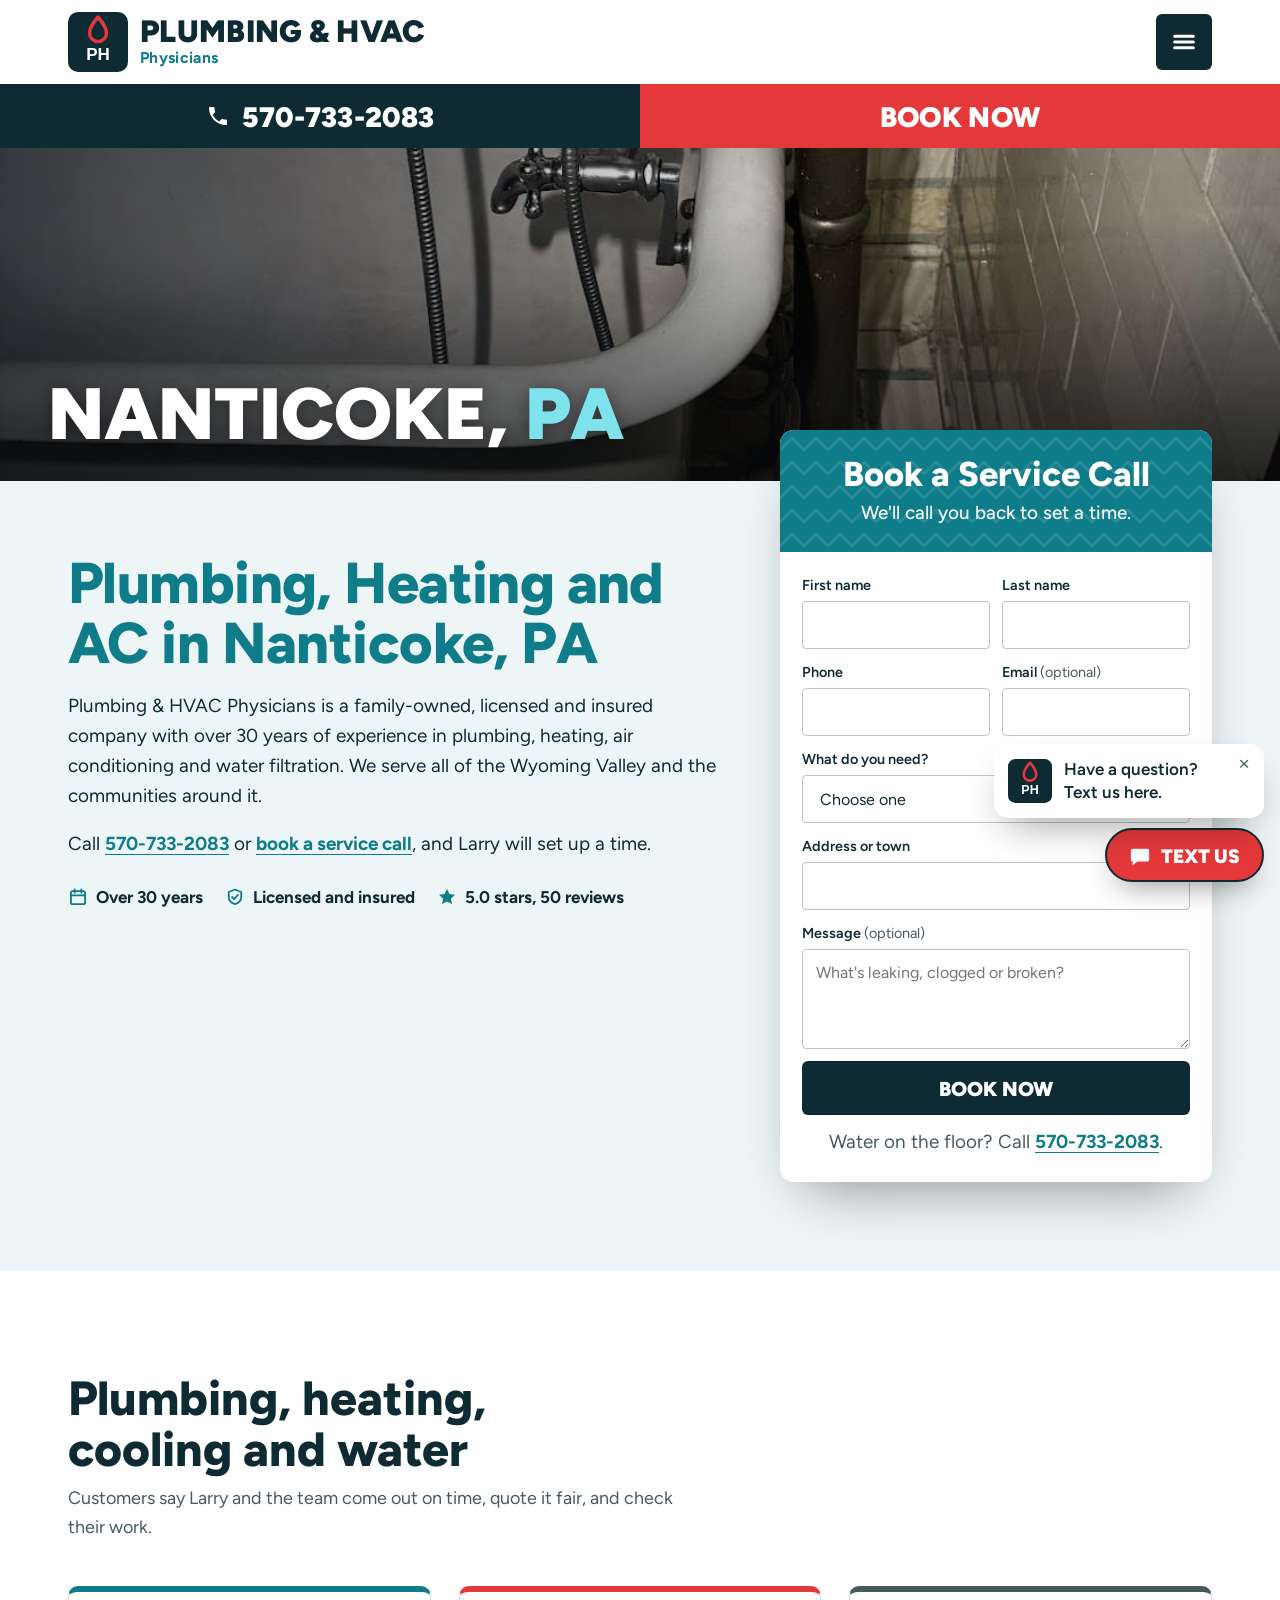
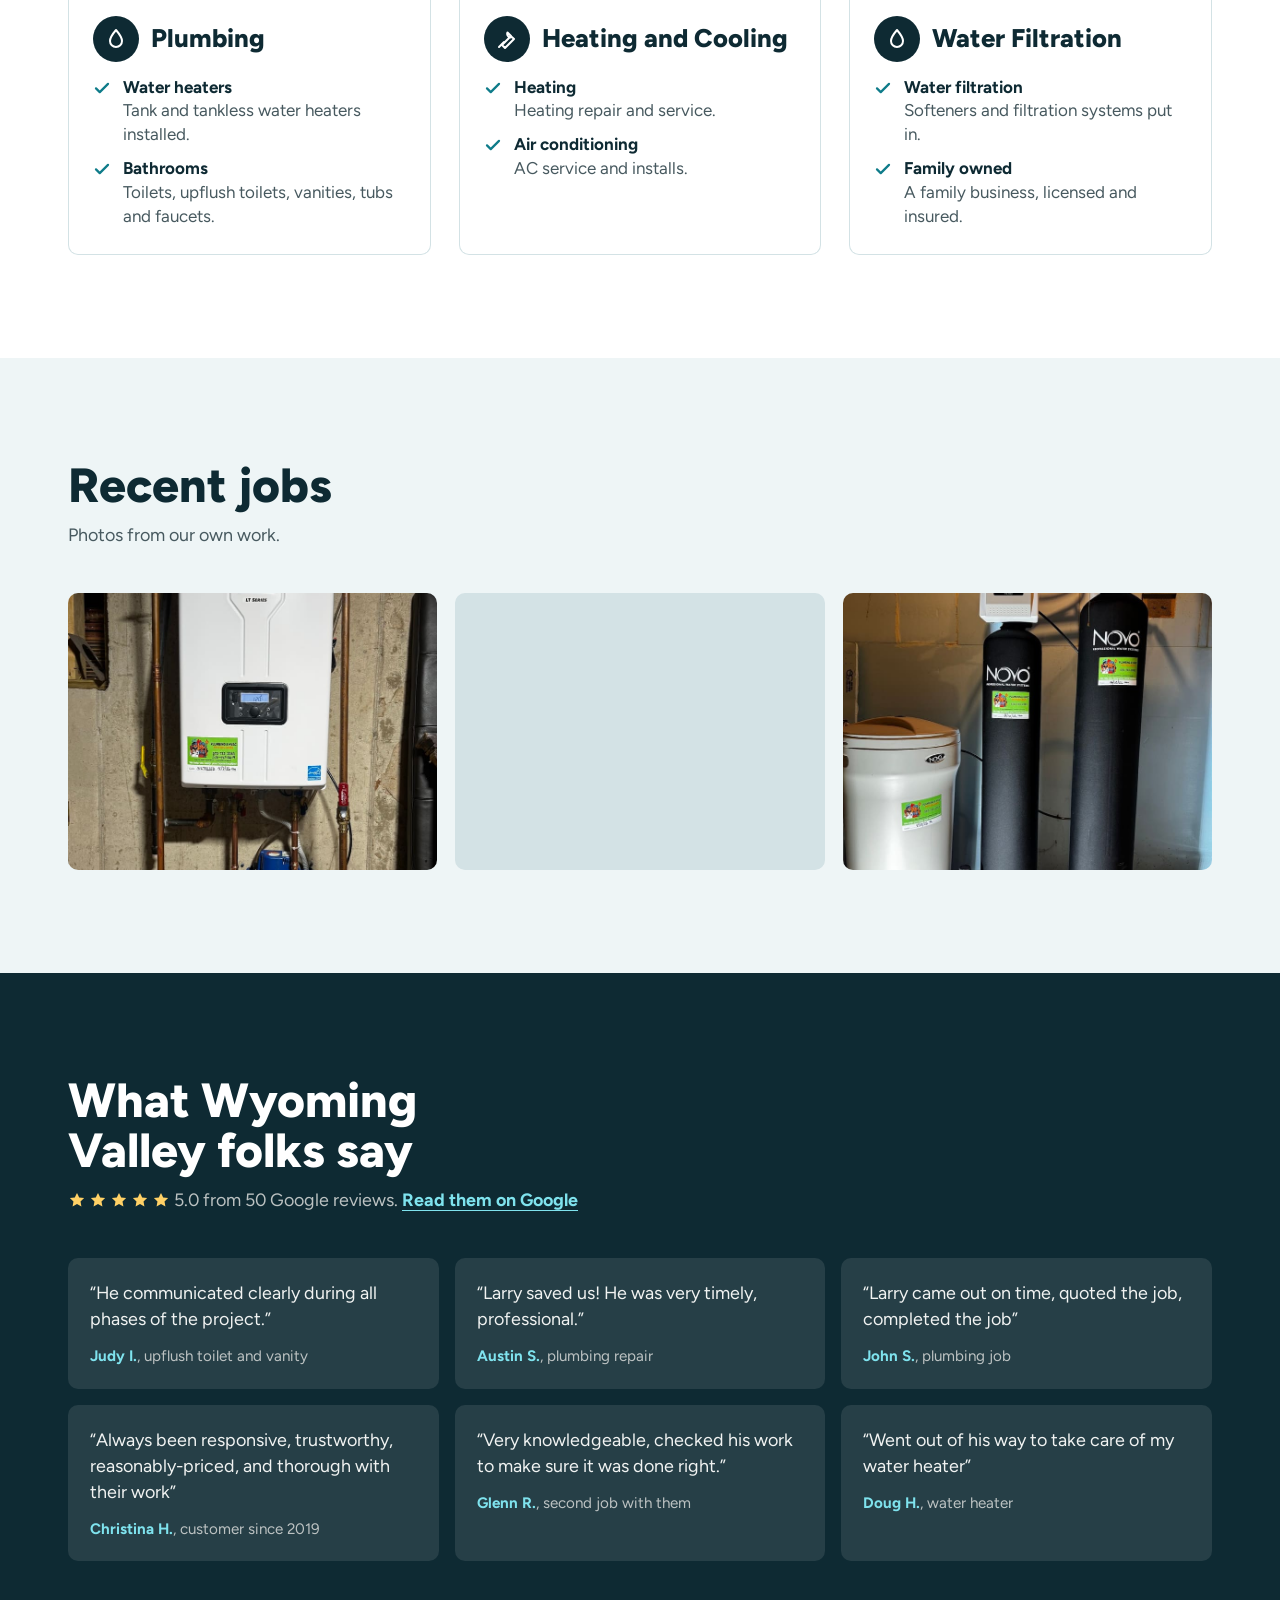
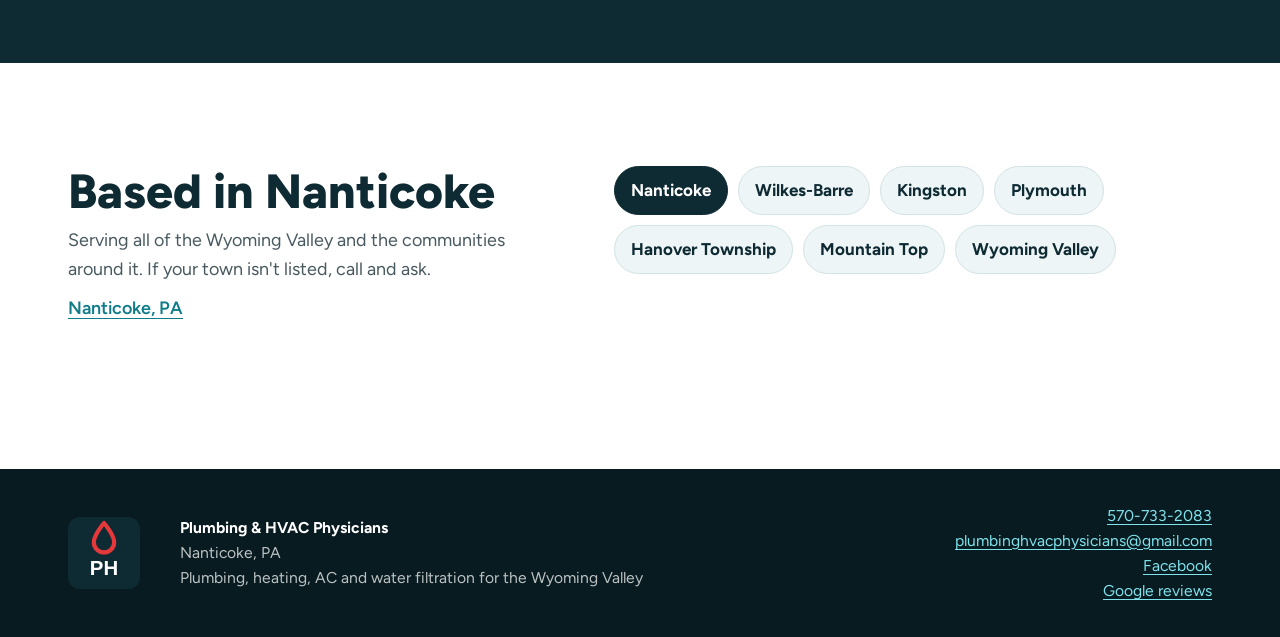
==== index.html @ 9db9b5c5 "Preview site for Plumbing & HVAC Physicians Co-Authored-By: Claude Opus 5.5 <noreply@anthropic.com>" ====
<!doctype html>
<html lang="en">
<head>
<meta charset="utf-8">
<meta name="viewport" content="width=device-width, initial-scale=1, viewport-fit=cover">
<title>Plumber in Nanticoke, PA | Plumbing &amp; HVAC Physicians</title>
<meta name="description" content="Family-owned, licensed and insured plumbing, heating, AC and water filtration for the Wyoming Valley, with over 30 years of experience. Call (570) 733-2083.">
<meta name="robots" content="noindex, nofollow">
<link rel="canonical" href="https://bruceb384.github.io/plumbing-hvac-physicians/">

<meta property="og:type" content="website">
<meta property="og:site_name" content="Plumbing &amp; HVAC Physicians">
<meta property="og:url" content="https://bruceb384.github.io/plumbing-hvac-physicians/">
<meta property="og:title" content="Plumbing &amp; HVAC Physicians | Plumbing, heating, AC and water filtration for the Wyoming Valley in Nanticoke, PA">
<meta property="og:description" content="5.0 stars on Google. Call (570) 733-2083.">
<meta property="og:image" content="https://bruceb384.github.io/plumbing-hvac-physicians/images/og-image.jpg">
<meta property="og:image:width" content="1200">
<meta property="og:image:height" content="630">
<meta name="twitter:card" content="summary_large_image">
<meta name="twitter:title" content="Plumbing &amp; HVAC Physicians | Plumbing, heating, AC and water filtration for the Wyoming Valley in Nanticoke, PA">
<meta name="twitter:description" content="5.0 stars on Google. Call (570) 733-2083.">
<meta name="twitter:image" content="https://bruceb384.github.io/plumbing-hvac-physicians/images/og-image.jpg">
<meta name="geo.region" content="US-PA">
<meta name="geo.placename" content="Nanticoke">

<meta name="theme-color" content="#0e2a33">

<link rel="icon" type="image/svg+xml" href="favicon.svg">
<link rel="apple-touch-icon" href="apple-touch-icon.png">
<link rel="preconnect" href="https://fonts.googleapis.com">
<link rel="preconnect" href="https://fonts.gstatic.com" crossorigin>
<link rel="stylesheet" href="https://fonts.googleapis.com/css2?family=Figtree:wght@400;500;700;800;900&display=swap">

<script type="application/ld+json">
{
  "@context": "https://schema.org",
  "@type": [
    "Plumber",
    "HVACBusiness"
  ],
  "@id": "https://bruceb384.github.io/plumbing-hvac-physicians/#business",
  "name": "Plumbing & HVAC Physicians",
  "url": "https://bruceb384.github.io/plumbing-hvac-physicians/",
  "image": "https://bruceb384.github.io/plumbing-hvac-physicians/images/og-image.jpg",
  "logo": "https://bruceb384.github.io/plumbing-hvac-physicians/images/logo.png",
  "description": "Family-owned, licensed and insured plumbing, heating, air conditioning and water filtration company in Nanticoke, Pennsylvania, with over 30 years of experience, serving the Wyoming Valley.",
  "telephone": "+1-570-733-2083",
  "email": "plumbinghvacphysicians@gmail.com",
  "address": {
    "@type": "PostalAddress",
    "addressLocality": "Nanticoke",
    "addressRegion": "PA",
    "addressCountry": "US"
  },
  "areaServed": [
    {
      "@type": "City",
      "name": "Nanticoke, PA"
    },
    {
      "@type": "City",
      "name": "Wilkes-Barre, PA"
    },
    {
      "@type": "City",
      "name": "Kingston, PA"
    },
    {
      "@type": "City",
      "name": "Plymouth, PA"
    },
    {
      "@type": "City",
      "name": "Hanover Township, PA"
    },
    {
      "@type": "City",
      "name": "Mountain Top, PA"
    },
    {
      "@type": "City",
      "name": "Wyoming Valley, PA"
    }
  ],
  "hasMap": "https://maps.google.com/?cid=14772927486900143524",
  "sameAs": [
    "https://www.facebook.com/p/Plumbing-HVAC-Physicians-61577097216402/"
  ]
}
</script>

<style>
/* Local service-company layout: white logo header, a split call / quote bar, a photo banner with the town name, then intro copy beside a quote card. */
:root {
  --ink: #0e2a33;
  --ink-2: #47595f;
  --soft: #eef5f6;
  --line: #d3e2e5;
  --white: #ffffff;
  --call-bg: #0e2a33;
  --call-fg: #ffffff;
  --call-hover: #081b21;
  --act-bg: #e5383b;
  --act-fg: #ffffff;
  --act-hover: #c92c2f;
  --brand: #0f7c8a;
  --band: #0f7c8a;
  --focus: #2ec4d6;
  --dark: #0e2a33;
  --quote-name: #7fe3ee;
  --star: #ffd166;
  --town: #7fe3ee;
  --foot: #081b21;
  --body: "Figtree", "Helvetica Neue", Arial, sans-serif;
  --head: "Figtree", "Helvetica Neue", Arial, sans-serif;
  --brandfont: "Figtree", "Arial Narrow", Arial, sans-serif;
  --brand-style: normal;
  --brand-weight: 900;
  --brand-scale: 0.84;
  --head-weight: 800;
  --gutter: clamp(16px, 4vw, 48px);
  --max: 1240px;
}
* { box-sizing: border-box; }
[hidden] { display: none !important; }
html { scroll-behavior: smooth; scrollbar-color: var(--ink-2) var(--soft); accent-color: var(--band); -webkit-text-size-adjust: 100%; }
@media (prefers-reduced-motion: reduce) { html { scroll-behavior: auto; } *, *::before, *::after { animation: none !important; transition: none !important; } }
body { margin: 0; background: var(--white); color: var(--ink); font-family: var(--body); font-size: 1.0625rem; line-height: 1.6; -webkit-font-smoothing: antialiased; }
::selection { background: var(--act-bg); color: var(--act-fg); }
img { max-width: 100%; height: auto; display: block; }
a { color: inherit; text-underline-offset: 0.2em; }
input, select, textarea { caret-color: var(--band); }
:focus-visible { outline: 3px solid var(--focus); outline-offset: 3px; }
.wrap { width: 100%; max-width: var(--max); margin-inline: auto; padding-inline: var(--gutter); }
h1, h2, h3 { margin: 0; font-family: var(--head); font-weight: var(--head-weight); text-wrap: balance; }
.brandtype { font-family: var(--brandfont); font-style: var(--brand-style); font-weight: var(--brand-weight); text-transform: uppercase; }

/* Header */
.site-header { background: var(--white); position: relative; z-index: 30; }
.bar { display: flex; align-items: center; justify-content: space-between; gap: 16px; padding-block: 12px; }
.logo { display: flex; align-items: center; gap: 12px; text-decoration: none; min-width: 0; }
.logo img { width: clamp(48px, 5vw, 60px); height: auto; flex: none; }
.wm { display: grid; line-height: 1; min-width: 0; }
.wm strong { font-size: calc(clamp(1.6rem, 3vw, 2.3rem) * var(--brand-scale)); line-height: .92; letter-spacing: 0.01em; }
.wm small { margin-top: 4px; font-family: var(--head); font-weight: 700; font-size: clamp(0.8rem, 1.4vw, 0.98rem); color: var(--brand); letter-spacing: 0.02em; }
.menu-btn { width: 56px; height: 56px; flex: none; border: 0; border-radius: 6px; background: var(--call-bg); color: var(--call-fg); display: grid; place-items: center; cursor: pointer; }
.menu-btn svg { width: 28px; height: 28px; stroke: currentColor; stroke-width: 2.6; stroke-linecap: round; }
.menu-btn:hover { background: var(--call-hover); }
.menu { position: absolute; right: var(--gutter); top: calc(100% - 6px); width: min(320px, calc(100vw - 32px)); background: var(--white); border: 1px solid var(--line); border-radius: 10px; box-shadow: 0 24px 48px -18px rgba(0, 0, 0, .35); padding: 8px; display: grid; }
.menu a { padding: 12px 14px; border-radius: 6px; text-decoration: none; font-weight: 600; font-size: 1.05rem; }
.menu a:hover { background: var(--soft); }
.menu .menu-call { margin-top: 6px; background: var(--call-bg); color: var(--call-fg); text-align: center; font-size: calc(1.3rem * var(--brand-scale)); }
.menu .menu-call:hover { background: var(--call-hover); }

/* Split call / quote bar */
.cta-bar { display: grid; grid-template-columns: 1fr 1fr; }
.cta-bar a { display: flex; align-items: center; justify-content: center; gap: 12px; min-height: 64px; padding: 6px 16px 2px; text-decoration: none; font-size: calc(clamp(1.45rem, 2.8vw, 2.1rem) * var(--brand-scale)); letter-spacing: 0.01em; transition: background-color .15s ease-out; }
.cta-bar svg { width: 24px; height: 24px; fill: currentColor; margin-top: -4px; }
.cta-call { background: var(--call-bg); color: var(--call-fg); }
.cta-call:hover { background: var(--call-hover); }
.cta-book { background: var(--act-bg); color: var(--act-fg); }
.cta-book:hover { background: var(--act-hover); }

/* Banner */
.banner { position: relative; height: clamp(210px, 26vw, 340px); overflow: hidden; background: var(--dark); }
.banner img { width: 100%; height: 100%; object-fit: cover; object-position: 50% 55%; }
.banner::after { content: ""; position: absolute; inset: 0; background: linear-gradient(90deg, rgba(8, 10, 12, .74) 0%, rgba(8, 10, 12, .36) 45%, rgba(8, 10, 12, 0) 75%); }
.banner::after { background: linear-gradient(0deg, rgba(8, 10, 12, .72) 0%, rgba(8, 10, 12, .2) 55%, rgba(8, 10, 12, 0) 80%), linear-gradient(90deg, rgba(8, 10, 12, .6) 0%, rgba(8, 10, 12, .2) 50%, rgba(8, 10, 12, 0) 80%); }
.banner .town { position: absolute; left: var(--gutter); bottom: clamp(16px, 3vw, 34px); z-index: 1; margin: 0; color: var(--white); font-size: calc(clamp(2.5rem, 7vw, 5.4rem) * var(--brand-scale) * 1); line-height: 0.9; text-shadow: 0 2px 18px rgba(0, 0, 0, .45); }
.banner .town span { color: var(--town); }

/* Intro + quote card */
.intro { background: var(--soft); padding-block: clamp(36px, 5vw, 64px) clamp(56px, 7vw, 96px); }
.intro-grid { display: grid; grid-template-columns: minmax(0, 1.2fr) minmax(0, 0.8fr); gap: clamp(28px, 5vw, 64px); align-items: start; }
.intro-copy { display: grid; gap: 18px; padding-top: 8px; }
.intro h1 { color: var(--brand); font-size: clamp(2.2rem, 4.5vw, 3.6rem); line-height: 1.04; letter-spacing: -0.01em; }
.intro p { margin: 0; font-size: 1.18rem; line-height: 1.6; max-width: 58ch; }
.intro p a { color: var(--brand); font-weight: 700; }
.intro p a[href^="tel:"], .intro p a[href^="sms:"] { white-space: nowrap; }
.facts { list-style: none; margin: 6px 0 0; padding: 0; display: flex; flex-wrap: wrap; gap: 10px 22px; }
.facts li { display: flex; align-items: center; gap: 8px; font-weight: 700; }
.facts svg { width: 20px; height: 20px; flex: none; }
.facts .line { fill: none; stroke: var(--brand); stroke-width: 2.2; stroke-linecap: round; stroke-linejoin: round; }
.facts .solid { fill: var(--brand); }

.book-card { margin-top: clamp(-120px, -9vw, -60px); position: relative; z-index: 2; background: var(--white); border-radius: 14px; overflow: hidden; box-shadow: 0 28px 56px -26px rgba(0, 0, 0, .45); }
.book-head { position: relative; padding: 26px 24px 24px; background-color: var(--band); background-image: url("data:image/svg+xml,%3Csvg xmlns='http://www.w3.org/2000/svg' width='48' height='24' viewBox='0 0 48 24'%3E%3Cpath d='M0 20 L12 8 L24 20 L36 8 L48 20' fill='none' stroke='%23ffffff' stroke-opacity='.11' stroke-width='3'/%3E%3C/svg%3E"); background-size: 48px 24px; color: var(--white); text-align: center; }
.book-head h2 { font-size: clamp(1.8rem, 2.7vw, 2.3rem); line-height: 1.05; }
.book-head p { margin: 6px 0 0; font-weight: 500; opacity: .95; }
form { padding: 22px 22px 24px; display: grid; grid-template-columns: 1fr 1fr; gap: 12px; }
.field { display: grid; gap: 4px; }
.field-wide { grid-column: 1 / -1; }
label { font-weight: 600; font-size: 0.9rem; }
label .opt { font-weight: 400; color: var(--ink-2); }
input, select, textarea { width: 100%; min-height: 48px; padding: 11px 13px; font: 400 1rem/1.3 var(--body); color: var(--ink); background: var(--white); border: 1.5px solid #bfc3c4; border-radius: 4px; transition: border-color .15s ease-out; }
textarea { min-height: 100px; resize: vertical; line-height: 1.5; }
input:hover, select:hover, textarea:hover { border-color: var(--ink-2); }
input:focus, select:focus, textarea:focus { outline: none; border-color: var(--band); box-shadow: 0 0 0 3px color-mix(in srgb, var(--focus) 35%, transparent); }
.hp { position: absolute; left: -9999px; }
.submit { grid-column: 1 / -1; min-height: 54px; border: 0; border-radius: 6px; background: var(--call-bg); color: var(--call-fg); font-size: calc(1.5rem * var(--brand-scale)); cursor: pointer; padding-top: 3px; }
.submit:hover { background: var(--call-hover); }
.submit:disabled { opacity: .65; cursor: progress; }
.form-note { grid-column: 1 / -1; margin: 0; font-size: 0.9rem; color: var(--ink-2); text-align: center; }
.nobr { white-space: nowrap; font-weight: 700; color: var(--ink); }
.form-status { grid-column: 1 / -1; margin: 0; font-weight: 700; color: #a3261b; }
.form-status:empty { display: none; }
.form-done { padding: 28px 24px 32px; display: grid; gap: 6px; text-align: center; }
.form-done strong { font-family: var(--head); font-weight: var(--head-weight); font-size: 1.8rem; color: var(--brand); }
.form-done p { margin: 0; color: var(--ink-2); }

/* Sections */
.section { padding-block: clamp(60px, 8vw, 104px); }
.section-head { display: grid; gap: 10px; margin-bottom: clamp(28px, 4vw, 44px); max-width: 640px; }
.section-head h2 { font-size: clamp(2rem, 3.8vw, 3rem); line-height: 1.05; color: var(--ink); }
.section-head p { margin: 0; color: var(--ink-2); font-size: 1.12rem; }

.trades { display: grid; grid-template-columns: repeat(3, minmax(0, 1fr)); gap: clamp(16px, 2.4vw, 28px); }
.trade { border: 1px solid var(--line); border-top: 6px solid var(--band); border-radius: 10px; padding: 24px 24px 26px; display: grid; gap: 14px; align-content: start; }
.trade:nth-child(2) { border-top-color: var(--act-bg); }
.trade:nth-child(3) { border-top-color: var(--ink-2); }
.trade-title { display: flex; align-items: center; gap: 12px; }
.trade-title .ico { width: 46px; height: 46px; border-radius: 50%; display: grid; place-items: center; background: var(--call-bg); color: var(--call-fg); flex: none; }
.trade-title .ico svg { width: 24px; height: 24px; fill: none; stroke: currentColor; stroke-width: 2; stroke-linecap: round; stroke-linejoin: round; }
.trade h3 { font-size: 1.6rem; line-height: 1.05; }
.trade ul { list-style: none; margin: 0; padding: 0; display: grid; gap: 10px; }
.trade li { display: grid; grid-template-columns: 22px minmax(0, 1fr); gap: 8px; line-height: 1.4; }
.trade li svg { width: 18px; height: 18px; margin-top: 3px; fill: none; stroke: var(--band); stroke-width: 3; stroke-linecap: round; stroke-linejoin: round; }
.trade li span { color: var(--ink-2); }
.trade li strong { display: block; color: var(--ink); font-weight: 700; }

.work { background: var(--soft); }
.shots { list-style: none; margin: 0; padding: 0; display: grid; grid-template-columns: repeat(3, minmax(0, 1fr)); gap: clamp(12px, 1.6vw, 18px); }
.shots img { width: 100%; height: auto; aspect-ratio: 4 / 3; object-fit: cover; border-radius: 10px; background: var(--line); }

.reviews { background: var(--dark); color: #f1f3f2; }
.reviews .section-head h2 { color: var(--white); }
.reviews .section-head p { color: #bcc2c2; }
.reviews .section-head a { color: var(--quote-name); font-weight: 700; }
.stars { display: inline-flex; gap: 3px; vertical-align: -3px; }
.stars svg { width: 18px; height: 18px; fill: var(--star); }
.quotes { list-style: none; margin: 0; padding: 0; display: grid; grid-template-columns: repeat(3, minmax(0, 1fr)); gap: 16px; }
.quotes li { background: color-mix(in srgb, var(--dark) 90%, #ffffff); border-radius: 10px; padding: 22px 22px 20px; display: grid; gap: 12px; align-content: start; }
.quotes q { quotes: "\201C" "\201D"; font-size: 1.12rem; line-height: 1.45; }
.quotes cite { font-style: normal; color: #bcc2c2; font-size: 0.95rem; }
.quotes cite strong { color: var(--quote-name); }

.area-grid { display: grid; grid-template-columns: minmax(0, 0.9fr) minmax(0, 1.1fr); gap: 24px 56px; align-items: start; }
.towns { list-style: none; margin: 0; padding: 0; display: flex; flex-wrap: wrap; gap: 10px; }
.towns li { padding: 10px 16px; border-radius: 999px; background: var(--soft); border: 1px solid var(--line); font-weight: 700; }
.towns li.home { background: var(--call-bg); color: var(--call-fg); border-color: var(--call-bg); }
.address { margin: 18px 0 0; font-weight: 600; }
.address a { color: var(--brand); }

.site-footer { background: var(--foot); color: #bcc2c2; font-size: 0.98rem; padding-bottom: env(safe-area-inset-bottom, 0px); }
.foot { display: grid; grid-template-columns: auto 1fr auto; gap: 20px 40px; align-items: center; padding-block: 34px; }
.foot img { width: 72px; height: 72px; }
.foot strong { color: var(--white); }
.foot a { color: var(--quote-name); }
.foot-right { text-align: right; }

/* Text us */
.text-us { position: fixed; right: max(16px, env(safe-area-inset-right, 0px)); bottom: calc(18px + env(safe-area-inset-bottom, 0px)); z-index: 40; display: grid; justify-items: end; gap: 10px; }
.bubble { position: relative; max-width: 270px; background: var(--white); border-radius: 14px; box-shadow: 0 18px 40px -14px rgba(0, 0, 0, .4); padding: 14px 40px 14px 14px; display: flex; gap: 12px; align-items: center; font-weight: 600; line-height: 1.35; }
.bubble img { width: 44px; height: 44px; flex: none; }
.bubble button { position: absolute; top: 6px; right: 6px; width: 28px; height: 28px; border: 0; border-radius: 50%; background: transparent; color: var(--ink-2); font-size: 1.2rem; line-height: 1; cursor: pointer; }
.bubble button:hover { background: var(--soft); }
.text-btn { display: inline-flex; align-items: center; gap: 10px; min-height: 54px; padding: 4px 22px 0; border-radius: 999px; background: var(--act-bg); color: var(--act-fg); border: 2px solid var(--ink); text-decoration: none; font-size: calc(1.45rem * var(--brand-scale)); box-shadow: 0 14px 30px -12px rgba(0, 0, 0, .45); }
.text-btn svg { width: 22px; height: 22px; fill: currentColor; margin-top: -3px; }
.text-btn:hover { background: var(--act-hover); }
@media (prefers-reduced-motion: no-preference) { .bubble { animation: pop .35s cubic-bezier(.2, .9, .3, 1.2) 1.2s both; } }
@keyframes pop { from { opacity: 0; transform: translateY(8px) scale(.96); } to { opacity: 1; transform: none; } }

@media (max-width: 980px) {
  .intro-grid, .area-grid { grid-template-columns: 1fr; }
  .book-card { margin-top: 0; }
  .trades, .quotes { grid-template-columns: 1fr; }
  .shots { grid-template-columns: 1fr 1fr; }
  .shots li:first-child { grid-column: 1 / -1; }
  .shots li:first-child img { aspect-ratio: 16 / 9; }
  .foot { grid-template-columns: auto 1fr; }
  .foot-right { grid-column: 1 / -1; text-align: left; }
}
@media (max-width: 560px) {
  .cta-bar a { min-height: 56px; font-size: calc(1.3rem * var(--brand-scale)); gap: 8px; padding-inline: 8px; }
  .cta-bar svg { width: 20px; height: 20px; }
  form { grid-template-columns: 1fr; }
  .shots { grid-template-columns: 1fr; }
  .bubble { max-width: 230px; font-size: 0.95rem; }
  body { padding-bottom: 90px; }
}
</style>
</head>
<body>

<header class="site-header">
  <div class="wrap bar">
    <a class="logo" href="#top" aria-label="Plumbing &amp; HVAC Physicians home"><img src="favicon.svg" width="120" height="120" alt=""><span class="wm"><strong class="brandtype">Plumbing &amp; HVAC</strong><small>Physicians</small></span></a>
    <button class="menu-btn" type="button" aria-expanded="false" aria-controls="menu" aria-label="Open menu">
      <svg viewBox="0 0 24 24" aria-hidden="true"><path d="M4 7h16M4 12h16M4 17h16"/></svg>
    </button>
    <nav class="menu" id="menu" aria-label="Main" hidden>
      <a href="#services">Services</a>
      <a href="#work">Recent jobs</a>
      <a href="#reviews">Reviews</a>

      <a href="#area">Service area</a>
      <a href="#book">Book now</a>
      <a class="menu-call brandtype" href="tel:+15707332083">Call (570) 733-2083</a>
    </nav>
  </div>
</header>

<div class="cta-bar">
  <a class="cta-call brandtype" href="tel:+15707332083"><svg viewBox="0 0 24 24" aria-hidden="true"><path d="M6.6 10.8a15.1 15.1 0 0 0 6.6 6.6l2.2-2.2a1 1 0 0 1 1-.25 11.4 11.4 0 0 0 3.6.57 1 1 0 0 1 1 1V20a1 1 0 0 1-1 1A17 17 0 0 1 3 4a1 1 0 0 1 1-1h3.5a1 1 0 0 1 1 1c0 1.25.2 2.45.57 3.57a1 1 0 0 1-.25 1z"/></svg>570-733-2083</a>
  <a class="cta-book brandtype" href="#book">Book Now</a>
</div>

<main id="top">
  <div class="banner">
    <img src="images/clawfoot-tub-1125.jpg" srcset="images/clawfoot-tub-800.jpg 800w, images/clawfoot-tub-1125.jpg 1125w" sizes="100vw" width="1125" height="1500" alt="Clawfoot tub with new exposed supply plumbing" fetchpriority="high">
    <p class="town brandtype">Nanticoke, <span>PA</span></p>
  </div>

  <section class="intro" aria-labelledby="intro-title">
    <div class="wrap intro-grid">
      <div class="intro-copy">
        <h1 id="intro-title">Plumbing, Heating and AC in Nanticoke, PA</h1>
        <p>Plumbing &amp; HVAC Physicians is a family-owned, licensed and insured company with over 30 years of experience in plumbing, heating, air conditioning and water filtration. We serve all of the Wyoming Valley and the communities around it.</p>
        <p>Call <a href="tel:+15707332083">570-733-2083</a> or <a href="#book">book a service call</a>, and Larry will set up a time.</p>
        <ul class="facts">
          <li><svg class="line" viewBox="0 0 24 24" aria-hidden="true"><rect x="3.5" y="5" width="17" height="15.5" rx="2"/><path d="M3.5 10h17M8 3v4M16 3v4"/></svg>Over 30 years</li>
          <li><svg class="line" viewBox="0 0 24 24" aria-hidden="true"><path d="M12 3 4.5 6v5.5c0 4.6 3.2 7.9 7.5 9 4.3-1.1 7.5-4.4 7.5-9V6z"/><path d="M8.5 12l2.5 2.5 4.5-5"/></svg>Licensed and insured</li>
          <li><svg class="solid" viewBox="0 0 24 24" aria-hidden="true"><path d="M12 2.5l2.9 6 6.6.9-4.8 4.6 1.2 6.5L12 17.4l-5.9 3.1 1.2-6.5L2.5 9.4l6.6-.9z"/></svg>5.0 stars, 50 reviews</li>
        </ul>
      </div>

      <div class="book-card" id="book">
        <div class="book-head">
          <h2>Book a Service Call</h2>
          <p>We'll call you back to set a time.</p>
        </div>
        <form name="quote-request" method="POST" data-netlify="true" netlify-honeypot="company-site" data-form data-preview>
          <input type="hidden" name="form-name" value="quote-request">
          <p class="hp"><label for="f-hp">Leave this empty</label><input id="f-hp" name="company-site" tabindex="-1" autocomplete="off"></p>
          <div class="field"><label for="f-first">First name</label><input id="f-first" name="first-name" autocomplete="given-name" required></div>
          <div class="field"><label for="f-last">Last name</label><input id="f-last" name="last-name" autocomplete="family-name"></div>
          <div class="field"><label for="f-phone">Phone</label><input id="f-phone" name="phone" type="tel" autocomplete="tel" required></div>
          <div class="field"><label for="f-email">Email <span class="opt">(optional)</span></label><input id="f-email" name="email" type="email" autocomplete="email"></div>
          <div class="field field-wide">
            <label for="f-type">What do you need?</label>
            <select id="f-type" name="service" required>
              <option value="">Choose one</option>
              <option>Plumbing repair</option>
              <option>Water heater</option>
              <option>Bathroom</option>
              <option>Heating</option>
              <option>Air conditioning</option>
              <option>Water filtration</option>
              <option>Something else</option>
            </select>
          </div>
          <div class="field field-wide"><label for="f-addr">Address or town</label><input id="f-addr" name="address" autocomplete="street-address"></div>
          <div class="field field-wide"><label for="f-msg">Message <span class="opt">(optional)</span></label><textarea id="f-msg" name="message" placeholder="What's leaking, clogged or broken?"></textarea></div>
          <button class="submit brandtype" type="submit">Book Now</button>
          <p class="form-note">Water on the floor? Call <a class="nobr" href="tel:+15707332083">570-733-2083</a>.</p>
          <p class="form-status" role="status" aria-live="polite"></p>
        </form>
        <div class="form-done" hidden>
          <strong>Got it, thanks.</strong>
          <p>We'll call you back soon to set up a time.</p>
        </div>
      </div>
    </div>
  </section>

  <section id="services" class="section" aria-labelledby="services-title">
    <div class="wrap">
      <div class="section-head">
        <h2 id="services-title">Plumbing, heating, cooling and water</h2>
        <p>Customers say Larry and the team come out on time, quote it fair, and check their work.</p>
      </div>
      <div class="trades">
        <div class="trade">
          <div class="trade-title"><span class="ico"><svg viewBox="0 0 24 24" aria-hidden="true"><path d="M12 3s-6 7-6 11a6 6 0 0 0 12 0c0-4-6-11-6-11z"/></svg></span><h3>Plumbing</h3></div>
          <ul>
            <li><svg viewBox="0 0 24 24" aria-hidden="true"><path d="M4 12.5l5 5L20 6.5"/></svg><span><strong>Water heaters</strong>Tank and tankless water heaters installed.</span></li>
            <li><svg viewBox="0 0 24 24" aria-hidden="true"><path d="M4 12.5l5 5L20 6.5"/></svg><span><strong>Bathrooms</strong>Toilets, upflush toilets, vanities, tubs and faucets.</span></li>
          </ul>
        </div>
        <div class="trade">
          <div class="trade-title"><span class="ico"><svg viewBox="0 0 24 24" aria-hidden="true"><path d="M14.5 5.5a3.5 3.5 0 0 0 4.6 4.6L21 12l-9 9-3-3 9-9z" transform="translate(-2 0)"/><path d="M4 20l5-5"/></svg></span><h3>Heating and Cooling</h3></div>
          <ul>
            <li><svg viewBox="0 0 24 24" aria-hidden="true"><path d="M4 12.5l5 5L20 6.5"/></svg><span><strong>Heating</strong>Heating repair and service.</span></li>
            <li><svg viewBox="0 0 24 24" aria-hidden="true"><path d="M4 12.5l5 5L20 6.5"/></svg><span><strong>Air conditioning</strong>AC service and installs.</span></li>
          </ul>
        </div>
        <div class="trade">
          <div class="trade-title"><span class="ico"><svg viewBox="0 0 24 24" aria-hidden="true"><path d="M12 3s-6 7-6 11a6 6 0 0 0 12 0c0-4-6-11-6-11z"/></svg></span><h3>Water Filtration</h3></div>
          <ul>
            <li><svg viewBox="0 0 24 24" aria-hidden="true"><path d="M4 12.5l5 5L20 6.5"/></svg><span><strong>Water filtration</strong>Softeners and filtration systems put in.</span></li>
            <li><svg viewBox="0 0 24 24" aria-hidden="true"><path d="M4 12.5l5 5L20 6.5"/></svg><span><strong>Family owned</strong>A family business, licensed and insured.</span></li>
          </ul>
        </div>
      </div>
    </div>
  </section>

  <section id="work" class="section work" aria-labelledby="work-title">
    <div class="wrap">
      <div class="section-head">
        <h2 id="work-title">Recent jobs</h2>
        <p>Photos from our own work.</p>
      </div>
      <ul class="shots">
        <li><img src="images/tankless-1313.jpg" srcset="images/tankless-800.jpg 800w, images/tankless-1313.jpg 1313w" sizes="(max-width: 560px) 100vw, (max-width: 980px) 50vw, 33vw" width="1313" height="1500" alt="New tankless water heater mounted on a basement wall" loading="lazy" decoding="async"></li>
        <li><img src="images/clawfoot-tub-1125.jpg" srcset="images/clawfoot-tub-800.jpg 800w, images/clawfoot-tub-1125.jpg 1125w" sizes="(max-width: 560px) 100vw, (max-width: 980px) 50vw, 33vw" width="1125" height="1500" alt="Clawfoot tub with new exposed supply plumbing" loading="lazy" decoding="async"></li>
        <li><img src="images/filtration-1125.jpg" srcset="images/filtration-800.jpg 800w, images/filtration-1125.jpg 1125w" sizes="(max-width: 560px) 100vw, (max-width: 980px) 50vw, 33vw" width="1125" height="1500" alt="Water softener and filtration tanks installed in a basement" loading="lazy" decoding="async"></li>
      </ul>
    </div>
  </section>

  <section id="reviews" class="section reviews" aria-labelledby="reviews-title">
    <div class="wrap">
      <div class="section-head">
        <h2 id="reviews-title">What Wyoming Valley folks say</h2>
        <p><span class="stars" aria-label="5.0 out of 5 stars"><svg viewBox="0 0 24 24"><path d="M12 2.5l2.9 6 6.6.9-4.8 4.6 1.2 6.5L12 17.4l-5.9 3.1 1.2-6.5L2.5 9.4l6.6-.9z"/></svg><svg viewBox="0 0 24 24"><path d="M12 2.5l2.9 6 6.6.9-4.8 4.6 1.2 6.5L12 17.4l-5.9 3.1 1.2-6.5L2.5 9.4l6.6-.9z"/></svg><svg viewBox="0 0 24 24"><path d="M12 2.5l2.9 6 6.6.9-4.8 4.6 1.2 6.5L12 17.4l-5.9 3.1 1.2-6.5L2.5 9.4l6.6-.9z"/></svg><svg viewBox="0 0 24 24"><path d="M12 2.5l2.9 6 6.6.9-4.8 4.6 1.2 6.5L12 17.4l-5.9 3.1 1.2-6.5L2.5 9.4l6.6-.9z"/></svg><svg viewBox="0 0 24 24"><path d="M12 2.5l2.9 6 6.6.9-4.8 4.6 1.2 6.5L12 17.4l-5.9 3.1 1.2-6.5L2.5 9.4l6.6-.9z"/></svg></span> 5.0 from 50 Google reviews. <a href="https://maps.google.com/?cid=14772927486900143524" target="_blank" rel="noopener">Read them on Google</a></p>
      </div>
      <ul class="quotes">
        <li><q>He communicated clearly during all phases of the project.</q><cite><strong>Judy I.</strong>, upflush toilet and vanity</cite></li>
        <li><q>Larry saved us! He was very timely, professional.</q><cite><strong>Austin S.</strong>, plumbing repair</cite></li>
        <li><q>Larry came out on time, quoted the job, completed the job</q><cite><strong>John S.</strong>, plumbing job</cite></li>
        <li><q>Always been responsive, trustworthy, reasonably-priced, and thorough with their work</q><cite><strong>Christina H.</strong>, customer since 2019</cite></li>
        <li><q>Very knowledgeable, checked his work to make sure it was done right.</q><cite><strong>Glenn R.</strong>, second job with them</cite></li>
        <li><q>Went out of his way to take care of my water heater</q><cite><strong>Doug H.</strong>, water heater</cite></li>
      </ul>
    </div>
  </section>

  <section id="area" class="section" aria-labelledby="area-title">
    <div class="wrap area-grid">
      <div class="section-head">
        <h2 id="area-title">Based in Nanticoke</h2>
        <p>Serving all of the Wyoming Valley and the communities around it. If your town isn't listed, call and ask.</p>
        <p class="address"><a href="https://maps.google.com/?cid=14772927486900143524" target="_blank" rel="noopener">Nanticoke, PA</a></p>
      </div>
      <ul class="towns">
        <li class="home">Nanticoke</li><li>Wilkes-Barre</li><li>Kingston</li><li>Plymouth</li><li>Hanover Township</li><li>Mountain Top</li><li>Wyoming Valley</li>
      </ul>
    </div>
  </section>
</main>

<footer class="site-footer">
  <div class="wrap foot">
    <img src="favicon.svg" width="120" height="120" alt="">
    <div><strong>Plumbing &amp; HVAC Physicians</strong><br>Nanticoke, PA<br>Plumbing, heating, AC and water filtration for the Wyoming Valley</div>
    <div class="foot-right"><a href="tel:+15707332083">570-733-2083</a><br><a href="mailto:plumbinghvacphysicians@gmail.com">plumbinghvacphysicians@gmail.com</a><br><a href="https://www.facebook.com/p/Plumbing-HVAC-Physicians-61577097216402/" target="_blank" rel="noopener">Facebook</a><br><a href="https://maps.google.com/?cid=14772927486900143524" target="_blank" rel="noopener">Google reviews</a></div>
  </div>
</footer>

<div class="text-us">
  <div class="bubble" id="bubble">
    <img src="favicon.svg" width="120" height="120" alt="">
    <span>Have a question? Text us here.</span>
    <button type="button" aria-label="Close message" id="bubble-close">×</button>
  </div>
  <a class="text-btn brandtype" href="sms:+15707332083"><svg viewBox="0 0 24 24" aria-hidden="true"><path d="M4 4h16a2 2 0 0 1 2 2v10a2 2 0 0 1-2 2H9l-5 4v-4a2 2 0 0 1-2-2V6a2 2 0 0 1 2-2zm3 6h2v2H7zm4 0h2v2h-2zm4 0h2v2h-2z"/></svg>Text us</a>
</div>

<script>
  // Menu button opens and closes the dropdown.
  const menuBtn = document.querySelector('.menu-btn');
  const menu = document.getElementById('menu');
  const setMenu = (open) => { menu.hidden = !open; menuBtn.setAttribute('aria-expanded', String(open)); menuBtn.setAttribute('aria-label', open ? 'Close menu' : 'Open menu'); };
  menuBtn.addEventListener('click', () => setMenu(menu.hidden));
  menu.addEventListener('click', (e) => { if (e.target.closest('a')) setMenu(false); });
  document.addEventListener('keydown', (e) => { if (e.key === 'Escape') setMenu(false); });
  document.addEventListener('click', (e) => { if (!menu.hidden && !e.target.closest('.site-header')) setMenu(false); });

  // The text bubble can be closed and stays closed for this visit.
  const bubble = document.getElementById('bubble');
  try { if (sessionStorage.getItem('plumbing-hvac-physicians-bubble') === 'closed') bubble.hidden = true; } catch (e) {}
  document.getElementById('bubble-close').addEventListener('click', () => {
    bubble.hidden = true;
    try { sessionStorage.setItem('plumbing-hvac-physicians-bubble', 'closed'); } catch (e) {}
  });

  // Quote requests post to Netlify Forms and swap to a confirmation in place.
  document.querySelectorAll('form[data-form]').forEach((form) => {
    const done = form.nextElementSibling;
    const status = form.querySelector('.form-status');
    const button = form.querySelector('button[type="submit"]');
    const label = button.textContent;
    form.addEventListener('submit', async (event) => {
      event.preventDefault();
      if (form.hasAttribute('data-preview')) {
        done.querySelector('strong').textContent = 'This is a preview.';
        done.querySelector('p').textContent = 'Once the site is live, requests like this come straight to you.';
        form.hidden = true;
        done.hidden = false;
        return;
      }
      button.disabled = true;
      button.textContent = 'Sending…';
      status.textContent = '';
      try {
        const response = await fetch('/', { method: 'POST', headers: { 'Content-Type': 'application/x-www-form-urlencoded' }, body: new URLSearchParams(new FormData(form)).toString() });
        if (!response.ok) throw new Error('Status ' + response.status);
        form.hidden = true;
        done.hidden = false;
      } catch (error) {
        status.textContent = "Your request didn't send. Check your connection, or call 570-733-2083.";
        button.disabled = false;
        button.textContent = label;
      }
    });
  });
</script>
</body>
</html>
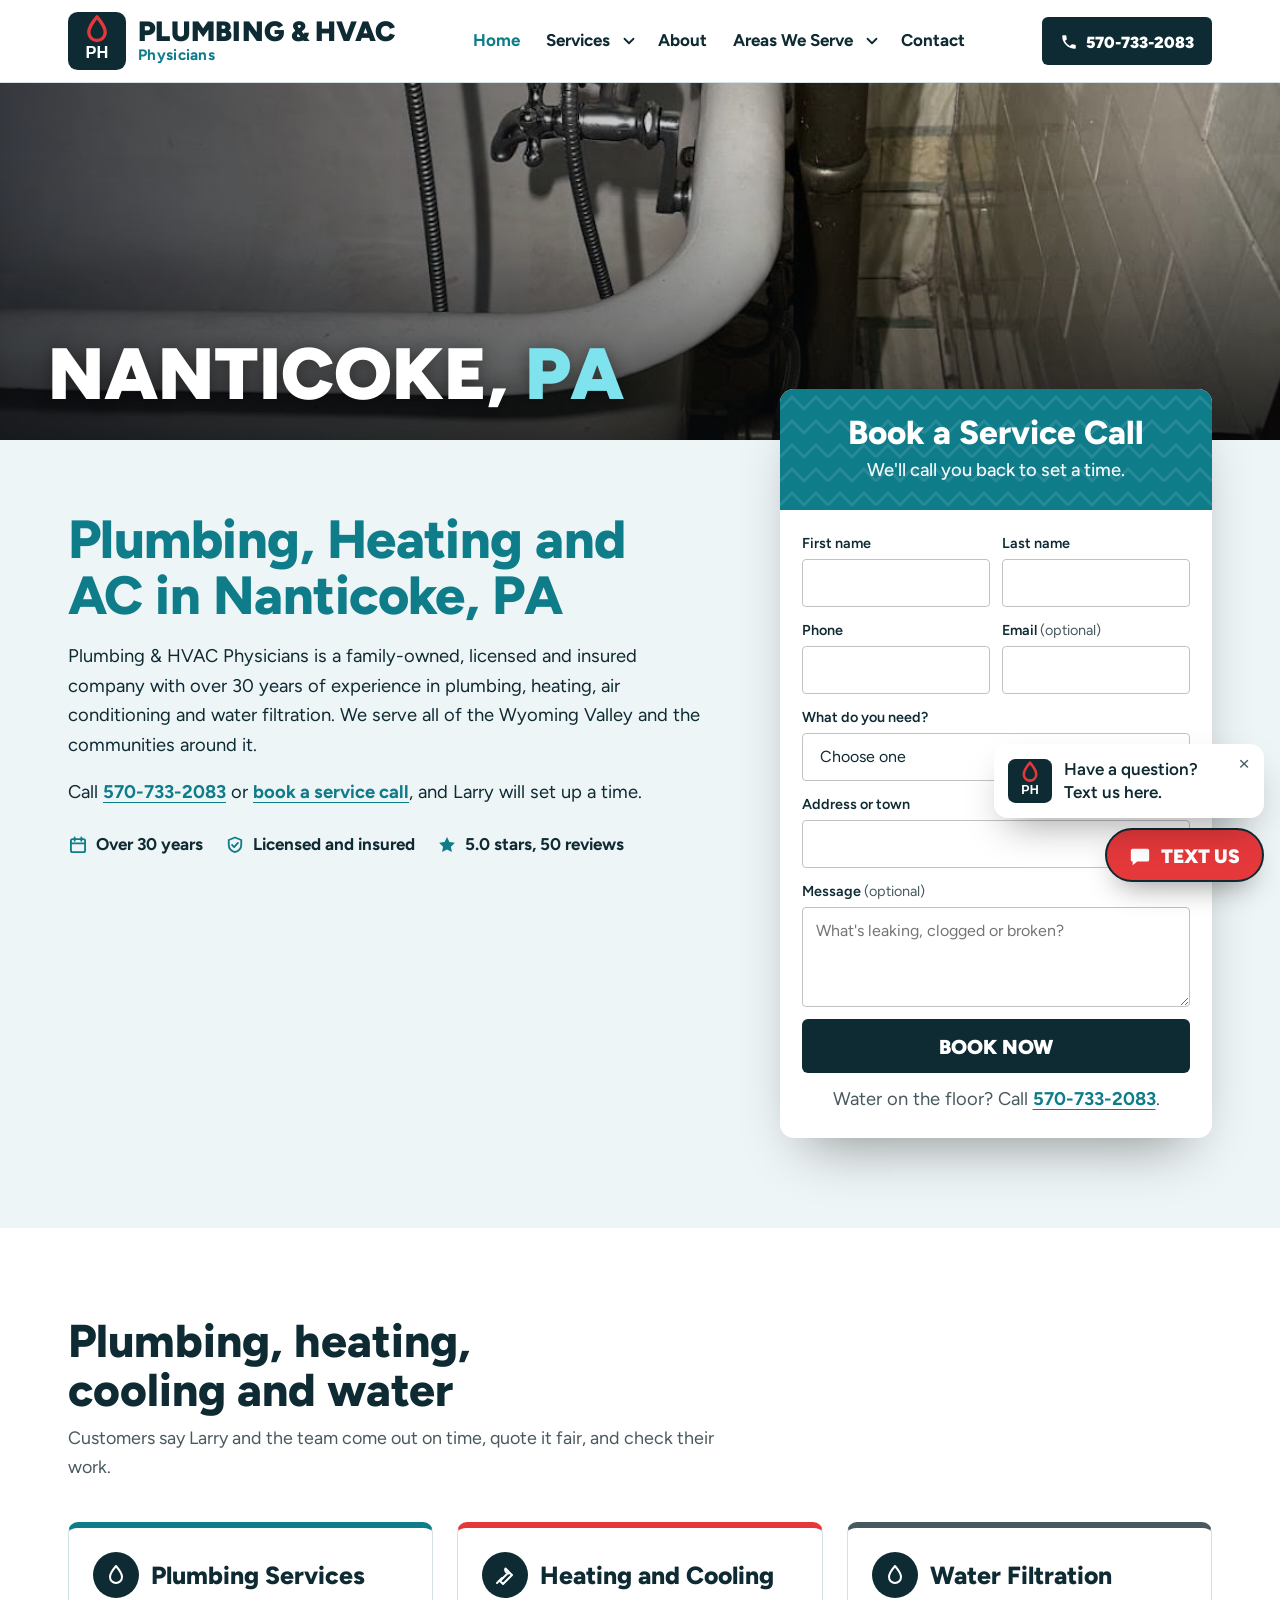
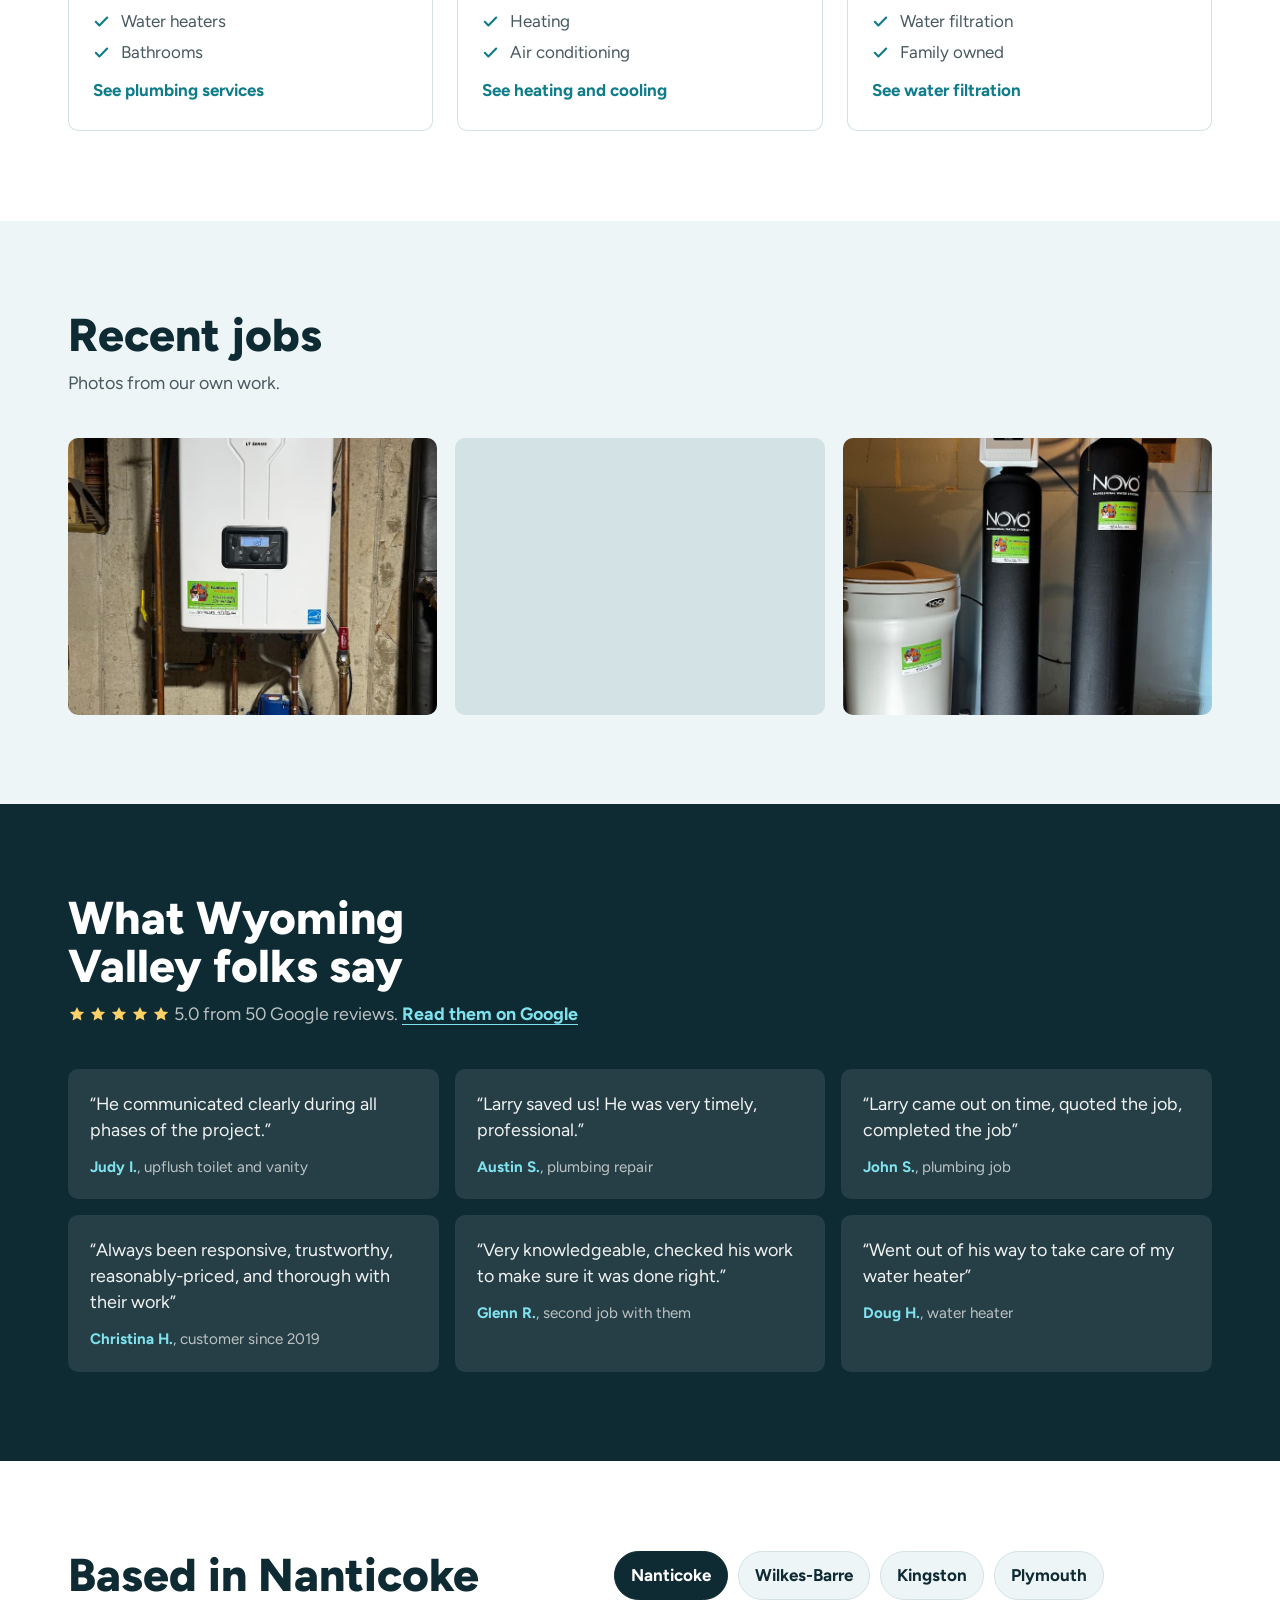
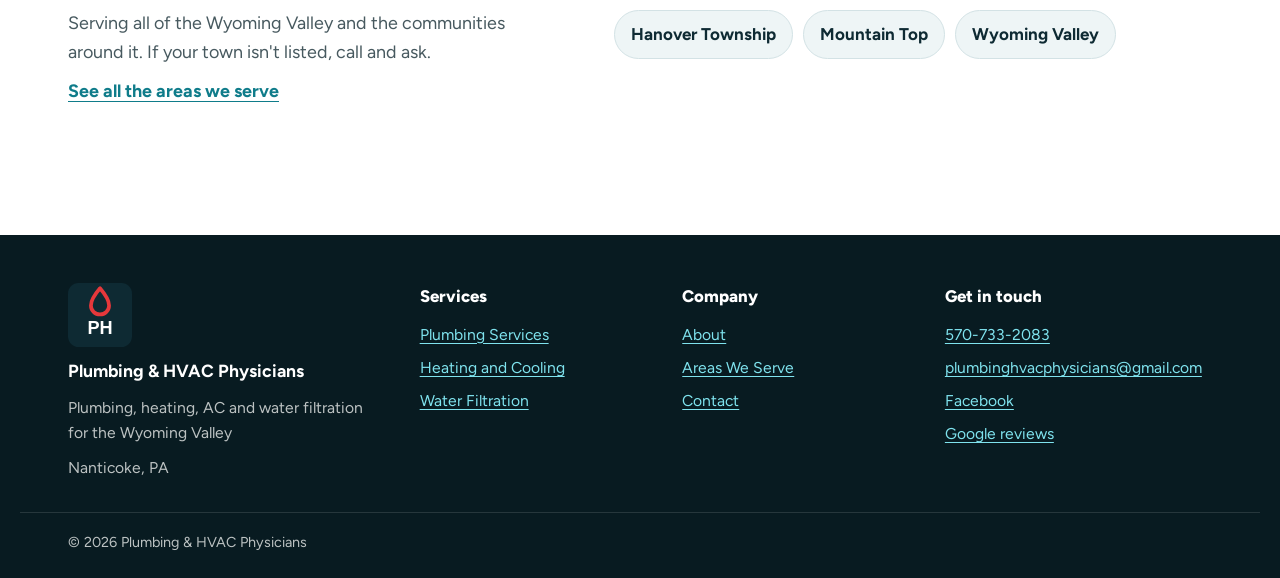
==== commit 94890b27: "Multi-page layout with drop-down menu Adds a page for each service, a services hub, About, Areas We " ====
--- a/index.html
+++ b/index.html
@@ -7,29 +7,24 @@
 <meta name="description" content="Family-owned, licensed and insured plumbing, heating, AC and water filtration for the Wyoming Valley, with over 30 years of experience. Call (570) 733-2083.">
 <meta name="robots" content="noindex, nofollow">
 <link rel="canonical" href="https://bruceb384.github.io/plumbing-hvac-physicians/">
-
 <meta property="og:type" content="website">
 <meta property="og:site_name" content="Plumbing &amp; HVAC Physicians">
 <meta property="og:url" content="https://bruceb384.github.io/plumbing-hvac-physicians/">
-<meta property="og:title" content="Plumbing &amp; HVAC Physicians | Plumbing, heating, AC and water filtration for the Wyoming Valley in Nanticoke, PA">
-<meta property="og:description" content="5.0 stars on Google. Call (570) 733-2083.">
+<meta property="og:title" content="Plumber in Nanticoke, PA | Plumbing &amp; HVAC Physicians">
+<meta property="og:description" content="Family-owned, licensed and insured plumbing, heating, AC and water filtration for the Wyoming Valley, with over 30 years of experience. Call (570) 733-2083.">
 <meta property="og:image" content="https://bruceb384.github.io/plumbing-hvac-physicians/images/og-image.jpg">
 <meta property="og:image:width" content="1200">
 <meta property="og:image:height" content="630">
 <meta name="twitter:card" content="summary_large_image">
-<meta name="twitter:title" content="Plumbing &amp; HVAC Physicians | Plumbing, heating, AC and water filtration for the Wyoming Valley in Nanticoke, PA">
-<meta name="twitter:description" content="5.0 stars on Google. Call (570) 733-2083.">
-<meta name="twitter:image" content="https://bruceb384.github.io/plumbing-hvac-physicians/images/og-image.jpg">
 <meta name="geo.region" content="US-PA">
 <meta name="geo.placename" content="Nanticoke">
-
 <meta name="theme-color" content="#0e2a33">
-
 <link rel="icon" type="image/svg+xml" href="favicon.svg">
 <link rel="apple-touch-icon" href="apple-touch-icon.png">
 <link rel="preconnect" href="https://fonts.googleapis.com">
 <link rel="preconnect" href="https://fonts.gstatic.com" crossorigin>
 <link rel="stylesheet" href="https://fonts.googleapis.com/css2?family=Figtree:wght@400;500;700;800;900&display=swap">
+<link rel="stylesheet" href="site.css">
 
 <script type="application/ld+json">
 {
@@ -76,10 +71,6 @@
     {
       "@type": "City",
       "name": "Mountain Top, PA"
-    },
-    {
-      "@type": "City",
-      "name": "Wyoming Valley, PA"
     }
   ],
   "hasMap": "https://maps.google.com/?cid=14772927486900143524",
@@ -88,227 +79,39 @@
   ]
 }
 </script>
-
-<style>
-/* Local service-company layout: white logo header, a split call / quote bar, a photo banner with the town name, then intro copy beside a quote card. */
-:root {
-  --ink: #0e2a33;
-  --ink-2: #47595f;
-  --soft: #eef5f6;
-  --line: #d3e2e5;
-  --white: #ffffff;
-  --call-bg: #0e2a33;
-  --call-fg: #ffffff;
-  --call-hover: #081b21;
-  --act-bg: #e5383b;
-  --act-fg: #ffffff;
-  --act-hover: #c92c2f;
-  --brand: #0f7c8a;
-  --band: #0f7c8a;
-  --focus: #2ec4d6;
-  --dark: #0e2a33;
-  --quote-name: #7fe3ee;
-  --star: #ffd166;
-  --town: #7fe3ee;
-  --foot: #081b21;
-  --body: "Figtree", "Helvetica Neue", Arial, sans-serif;
-  --head: "Figtree", "Helvetica Neue", Arial, sans-serif;
-  --brandfont: "Figtree", "Arial Narrow", Arial, sans-serif;
-  --brand-style: normal;
-  --brand-weight: 900;
-  --brand-scale: 0.84;
-  --head-weight: 800;
-  --gutter: clamp(16px, 4vw, 48px);
-  --max: 1240px;
-}
-* { box-sizing: border-box; }
-[hidden] { display: none !important; }
-html { scroll-behavior: smooth; scrollbar-color: var(--ink-2) var(--soft); accent-color: var(--band); -webkit-text-size-adjust: 100%; }
-@media (prefers-reduced-motion: reduce) { html { scroll-behavior: auto; } *, *::before, *::after { animation: none !important; transition: none !important; } }
-body { margin: 0; background: var(--white); color: var(--ink); font-family: var(--body); font-size: 1.0625rem; line-height: 1.6; -webkit-font-smoothing: antialiased; }
-::selection { background: var(--act-bg); color: var(--act-fg); }
-img { max-width: 100%; height: auto; display: block; }
-a { color: inherit; text-underline-offset: 0.2em; }
-input, select, textarea { caret-color: var(--band); }
-:focus-visible { outline: 3px solid var(--focus); outline-offset: 3px; }
-.wrap { width: 100%; max-width: var(--max); margin-inline: auto; padding-inline: var(--gutter); }
-h1, h2, h3 { margin: 0; font-family: var(--head); font-weight: var(--head-weight); text-wrap: balance; }
-.brandtype { font-family: var(--brandfont); font-style: var(--brand-style); font-weight: var(--brand-weight); text-transform: uppercase; }
-
-/* Header */
-.site-header { background: var(--white); position: relative; z-index: 30; }
-.bar { display: flex; align-items: center; justify-content: space-between; gap: 16px; padding-block: 12px; }
-.logo { display: flex; align-items: center; gap: 12px; text-decoration: none; min-width: 0; }
-.logo img { width: clamp(48px, 5vw, 60px); height: auto; flex: none; }
-.wm { display: grid; line-height: 1; min-width: 0; }
-.wm strong { font-size: calc(clamp(1.6rem, 3vw, 2.3rem) * var(--brand-scale)); line-height: .92; letter-spacing: 0.01em; }
-.wm small { margin-top: 4px; font-family: var(--head); font-weight: 700; font-size: clamp(0.8rem, 1.4vw, 0.98rem); color: var(--brand); letter-spacing: 0.02em; }
-.menu-btn { width: 56px; height: 56px; flex: none; border: 0; border-radius: 6px; background: var(--call-bg); color: var(--call-fg); display: grid; place-items: center; cursor: pointer; }
-.menu-btn svg { width: 28px; height: 28px; stroke: currentColor; stroke-width: 2.6; stroke-linecap: round; }
-.menu-btn:hover { background: var(--call-hover); }
-.menu { position: absolute; right: var(--gutter); top: calc(100% - 6px); width: min(320px, calc(100vw - 32px)); background: var(--white); border: 1px solid var(--line); border-radius: 10px; box-shadow: 0 24px 48px -18px rgba(0, 0, 0, .35); padding: 8px; display: grid; }
-.menu a { padding: 12px 14px; border-radius: 6px; text-decoration: none; font-weight: 600; font-size: 1.05rem; }
-.menu a:hover { background: var(--soft); }
-.menu .menu-call { margin-top: 6px; background: var(--call-bg); color: var(--call-fg); text-align: center; font-size: calc(1.3rem * var(--brand-scale)); }
-.menu .menu-call:hover { background: var(--call-hover); }
-
-/* Split call / quote bar */
-.cta-bar { display: grid; grid-template-columns: 1fr 1fr; }
-.cta-bar a { display: flex; align-items: center; justify-content: center; gap: 12px; min-height: 64px; padding: 6px 16px 2px; text-decoration: none; font-size: calc(clamp(1.45rem, 2.8vw, 2.1rem) * var(--brand-scale)); letter-spacing: 0.01em; transition: background-color .15s ease-out; }
-.cta-bar svg { width: 24px; height: 24px; fill: currentColor; margin-top: -4px; }
-.cta-call { background: var(--call-bg); color: var(--call-fg); }
-.cta-call:hover { background: var(--call-hover); }
-.cta-book { background: var(--act-bg); color: var(--act-fg); }
-.cta-book:hover { background: var(--act-hover); }
-
-/* Banner */
-.banner { position: relative; height: clamp(210px, 26vw, 340px); overflow: hidden; background: var(--dark); }
-.banner img { width: 100%; height: 100%; object-fit: cover; object-position: 50% 55%; }
-.banner::after { content: ""; position: absolute; inset: 0; background: linear-gradient(90deg, rgba(8, 10, 12, .74) 0%, rgba(8, 10, 12, .36) 45%, rgba(8, 10, 12, 0) 75%); }
-.banner::after { background: linear-gradient(0deg, rgba(8, 10, 12, .72) 0%, rgba(8, 10, 12, .2) 55%, rgba(8, 10, 12, 0) 80%), linear-gradient(90deg, rgba(8, 10, 12, .6) 0%, rgba(8, 10, 12, .2) 50%, rgba(8, 10, 12, 0) 80%); }
-.banner .town { position: absolute; left: var(--gutter); bottom: clamp(16px, 3vw, 34px); z-index: 1; margin: 0; color: var(--white); font-size: calc(clamp(2.5rem, 7vw, 5.4rem) * var(--brand-scale) * 1); line-height: 0.9; text-shadow: 0 2px 18px rgba(0, 0, 0, .45); }
-.banner .town span { color: var(--town); }
-
-/* Intro + quote card */
-.intro { background: var(--soft); padding-block: clamp(36px, 5vw, 64px) clamp(56px, 7vw, 96px); }
-.intro-grid { display: grid; grid-template-columns: minmax(0, 1.2fr) minmax(0, 0.8fr); gap: clamp(28px, 5vw, 64px); align-items: start; }
-.intro-copy { display: grid; gap: 18px; padding-top: 8px; }
-.intro h1 { color: var(--brand); font-size: clamp(2.2rem, 4.5vw, 3.6rem); line-height: 1.04; letter-spacing: -0.01em; }
-.intro p { margin: 0; font-size: 1.18rem; line-height: 1.6; max-width: 58ch; }
-.intro p a { color: var(--brand); font-weight: 700; }
-.intro p a[href^="tel:"], .intro p a[href^="sms:"] { white-space: nowrap; }
-.facts { list-style: none; margin: 6px 0 0; padding: 0; display: flex; flex-wrap: wrap; gap: 10px 22px; }
-.facts li { display: flex; align-items: center; gap: 8px; font-weight: 700; }
-.facts svg { width: 20px; height: 20px; flex: none; }
-.facts .line { fill: none; stroke: var(--brand); stroke-width: 2.2; stroke-linecap: round; stroke-linejoin: round; }
-.facts .solid { fill: var(--brand); }
-
-.book-card { margin-top: clamp(-120px, -9vw, -60px); position: relative; z-index: 2; background: var(--white); border-radius: 14px; overflow: hidden; box-shadow: 0 28px 56px -26px rgba(0, 0, 0, .45); }
-.book-head { position: relative; padding: 26px 24px 24px; background-color: var(--band); background-image: url("data:image/svg+xml,%3Csvg xmlns='http://www.w3.org/2000/svg' width='48' height='24' viewBox='0 0 48 24'%3E%3Cpath d='M0 20 L12 8 L24 20 L36 8 L48 20' fill='none' stroke='%23ffffff' stroke-opacity='.11' stroke-width='3'/%3E%3C/svg%3E"); background-size: 48px 24px; color: var(--white); text-align: center; }
-.book-head h2 { font-size: clamp(1.8rem, 2.7vw, 2.3rem); line-height: 1.05; }
-.book-head p { margin: 6px 0 0; font-weight: 500; opacity: .95; }
-form { padding: 22px 22px 24px; display: grid; grid-template-columns: 1fr 1fr; gap: 12px; }
-.field { display: grid; gap: 4px; }
-.field-wide { grid-column: 1 / -1; }
-label { font-weight: 600; font-size: 0.9rem; }
-label .opt { font-weight: 400; color: var(--ink-2); }
-input, select, textarea { width: 100%; min-height: 48px; padding: 11px 13px; font: 400 1rem/1.3 var(--body); color: var(--ink); background: var(--white); border: 1.5px solid #bfc3c4; border-radius: 4px; transition: border-color .15s ease-out; }
-textarea { min-height: 100px; resize: vertical; line-height: 1.5; }
-input:hover, select:hover, textarea:hover { border-color: var(--ink-2); }
-input:focus, select:focus, textarea:focus { outline: none; border-color: var(--band); box-shadow: 0 0 0 3px color-mix(in srgb, var(--focus) 35%, transparent); }
-.hp { position: absolute; left: -9999px; }
-.submit { grid-column: 1 / -1; min-height: 54px; border: 0; border-radius: 6px; background: var(--call-bg); color: var(--call-fg); font-size: calc(1.5rem * var(--brand-scale)); cursor: pointer; padding-top: 3px; }
-.submit:hover { background: var(--call-hover); }
-.submit:disabled { opacity: .65; cursor: progress; }
-.form-note { grid-column: 1 / -1; margin: 0; font-size: 0.9rem; color: var(--ink-2); text-align: center; }
-.nobr { white-space: nowrap; font-weight: 700; color: var(--ink); }
-.form-status { grid-column: 1 / -1; margin: 0; font-weight: 700; color: #a3261b; }
-.form-status:empty { display: none; }
-.form-done { padding: 28px 24px 32px; display: grid; gap: 6px; text-align: center; }
-.form-done strong { font-family: var(--head); font-weight: var(--head-weight); font-size: 1.8rem; color: var(--brand); }
-.form-done p { margin: 0; color: var(--ink-2); }
-
-/* Sections */
-.section { padding-block: clamp(60px, 8vw, 104px); }
-.section-head { display: grid; gap: 10px; margin-bottom: clamp(28px, 4vw, 44px); max-width: 640px; }
-.section-head h2 { font-size: clamp(2rem, 3.8vw, 3rem); line-height: 1.05; color: var(--ink); }
-.section-head p { margin: 0; color: var(--ink-2); font-size: 1.12rem; }
-
-.trades { display: grid; grid-template-columns: repeat(3, minmax(0, 1fr)); gap: clamp(16px, 2.4vw, 28px); }
-.trade { border: 1px solid var(--line); border-top: 6px solid var(--band); border-radius: 10px; padding: 24px 24px 26px; display: grid; gap: 14px; align-content: start; }
-.trade:nth-child(2) { border-top-color: var(--act-bg); }
-.trade:nth-child(3) { border-top-color: var(--ink-2); }
-.trade-title { display: flex; align-items: center; gap: 12px; }
-.trade-title .ico { width: 46px; height: 46px; border-radius: 50%; display: grid; place-items: center; background: var(--call-bg); color: var(--call-fg); flex: none; }
-.trade-title .ico svg { width: 24px; height: 24px; fill: none; stroke: currentColor; stroke-width: 2; stroke-linecap: round; stroke-linejoin: round; }
-.trade h3 { font-size: 1.6rem; line-height: 1.05; }
-.trade ul { list-style: none; margin: 0; padding: 0; display: grid; gap: 10px; }
-.trade li { display: grid; grid-template-columns: 22px minmax(0, 1fr); gap: 8px; line-height: 1.4; }
-.trade li svg { width: 18px; height: 18px; margin-top: 3px; fill: none; stroke: var(--band); stroke-width: 3; stroke-linecap: round; stroke-linejoin: round; }
-.trade li span { color: var(--ink-2); }
-.trade li strong { display: block; color: var(--ink); font-weight: 700; }
-
-.work { background: var(--soft); }
-.shots { list-style: none; margin: 0; padding: 0; display: grid; grid-template-columns: repeat(3, minmax(0, 1fr)); gap: clamp(12px, 1.6vw, 18px); }
-.shots img { width: 100%; height: auto; aspect-ratio: 4 / 3; object-fit: cover; border-radius: 10px; background: var(--line); }
-
-.reviews { background: var(--dark); color: #f1f3f2; }
-.reviews .section-head h2 { color: var(--white); }
-.reviews .section-head p { color: #bcc2c2; }
-.reviews .section-head a { color: var(--quote-name); font-weight: 700; }
-.stars { display: inline-flex; gap: 3px; vertical-align: -3px; }
-.stars svg { width: 18px; height: 18px; fill: var(--star); }
-.quotes { list-style: none; margin: 0; padding: 0; display: grid; grid-template-columns: repeat(3, minmax(0, 1fr)); gap: 16px; }
-.quotes li { background: color-mix(in srgb, var(--dark) 90%, #ffffff); border-radius: 10px; padding: 22px 22px 20px; display: grid; gap: 12px; align-content: start; }
-.quotes q { quotes: "\201C" "\201D"; font-size: 1.12rem; line-height: 1.45; }
-.quotes cite { font-style: normal; color: #bcc2c2; font-size: 0.95rem; }
-.quotes cite strong { color: var(--quote-name); }
-
-.area-grid { display: grid; grid-template-columns: minmax(0, 0.9fr) minmax(0, 1.1fr); gap: 24px 56px; align-items: start; }
-.towns { list-style: none; margin: 0; padding: 0; display: flex; flex-wrap: wrap; gap: 10px; }
-.towns li { padding: 10px 16px; border-radius: 999px; background: var(--soft); border: 1px solid var(--line); font-weight: 700; }
-.towns li.home { background: var(--call-bg); color: var(--call-fg); border-color: var(--call-bg); }
-.address { margin: 18px 0 0; font-weight: 600; }
-.address a { color: var(--brand); }
-
-.site-footer { background: var(--foot); color: #bcc2c2; font-size: 0.98rem; padding-bottom: env(safe-area-inset-bottom, 0px); }
-.foot { display: grid; grid-template-columns: auto 1fr auto; gap: 20px 40px; align-items: center; padding-block: 34px; }
-.foot img { width: 72px; height: 72px; }
-.foot strong { color: var(--white); }
-.foot a { color: var(--quote-name); }
-.foot-right { text-align: right; }
-
-/* Text us */
-.text-us { position: fixed; right: max(16px, env(safe-area-inset-right, 0px)); bottom: calc(18px + env(safe-area-inset-bottom, 0px)); z-index: 40; display: grid; justify-items: end; gap: 10px; }
-.bubble { position: relative; max-width: 270px; background: var(--white); border-radius: 14px; box-shadow: 0 18px 40px -14px rgba(0, 0, 0, .4); padding: 14px 40px 14px 14px; display: flex; gap: 12px; align-items: center; font-weight: 600; line-height: 1.35; }
-.bubble img { width: 44px; height: 44px; flex: none; }
-.bubble button { position: absolute; top: 6px; right: 6px; width: 28px; height: 28px; border: 0; border-radius: 50%; background: transparent; color: var(--ink-2); font-size: 1.2rem; line-height: 1; cursor: pointer; }
-.bubble button:hover { background: var(--soft); }
-.text-btn { display: inline-flex; align-items: center; gap: 10px; min-height: 54px; padding: 4px 22px 0; border-radius: 999px; background: var(--act-bg); color: var(--act-fg); border: 2px solid var(--ink); text-decoration: none; font-size: calc(1.45rem * var(--brand-scale)); box-shadow: 0 14px 30px -12px rgba(0, 0, 0, .45); }
-.text-btn svg { width: 22px; height: 22px; fill: currentColor; margin-top: -3px; }
-.text-btn:hover { background: var(--act-hover); }
-@media (prefers-reduced-motion: no-preference) { .bubble { animation: pop .35s cubic-bezier(.2, .9, .3, 1.2) 1.2s both; } }
-@keyframes pop { from { opacity: 0; transform: translateY(8px) scale(.96); } to { opacity: 1; transform: none; } }
-
-@media (max-width: 980px) {
-  .intro-grid, .area-grid { grid-template-columns: 1fr; }
-  .book-card { margin-top: 0; }
-  .trades, .quotes { grid-template-columns: 1fr; }
-  .shots { grid-template-columns: 1fr 1fr; }
-  .shots li:first-child { grid-column: 1 / -1; }
-  .shots li:first-child img { aspect-ratio: 16 / 9; }
-  .foot { grid-template-columns: auto 1fr; }
-  .foot-right { grid-column: 1 / -1; text-align: left; }
-}
-@media (max-width: 560px) {
-  .cta-bar a { min-height: 56px; font-size: calc(1.3rem * var(--brand-scale)); gap: 8px; padding-inline: 8px; }
-  .cta-bar svg { width: 20px; height: 20px; }
-  form { grid-template-columns: 1fr; }
-  .shots { grid-template-columns: 1fr; }
-  .bubble { max-width: 230px; font-size: 0.95rem; }
-  body { padding-bottom: 90px; }
-}
-</style>
 </head>
-<body>
+<body class="home">
 
 <header class="site-header">
   <div class="wrap bar">
-    <a class="logo" href="#top" aria-label="Plumbing &amp; HVAC Physicians home"><img src="favicon.svg" width="120" height="120" alt=""><span class="wm"><strong class="brandtype">Plumbing &amp; HVAC</strong><small>Physicians</small></span></a>
-    <button class="menu-btn" type="button" aria-expanded="false" aria-controls="menu" aria-label="Open menu">
+    <a class="logo" href="./" aria-label="Plumbing &amp; HVAC Physicians home"><img src="favicon.svg" width="120" height="120" alt=""><span class="wm"><strong class="brandtype">Plumbing &amp; HVAC</strong><small>Physicians</small></span></a>
+    <nav class="desk-nav" aria-label="Main">
+      <ul>
+        <li><a href="./" aria-current="page">Home</a></li>
+        <li class="dd"><a href="services/">Services</a><button class="dd-btn" type="button" aria-expanded="false" aria-label="Show services"><svg viewBox="0 0 24 24" aria-hidden="true"><path d="M6 9l6 6 6-6"/></svg></button><ul class="dd-menu"><li><a href="services/plumbing-services/">Plumbing Services</a></li><li><a href="services/heating-and-cooling/">Heating and Cooling</a></li><li><a href="services/water-filtration/">Water Filtration</a></li></ul></li>
+        <li><a href="about/">About</a></li>
+        <li class="dd"><a href="service-area/">Areas We Serve</a><button class="dd-btn" type="button" aria-expanded="false" aria-label="Show towns"><svg viewBox="0 0 24 24" aria-hidden="true"><path d="M6 9l6 6 6-6"/></svg></button><ul class="dd-menu"><li><a href="service-area/#nanticoke">Nanticoke</a></li><li><a href="service-area/#wilkes-barre">Wilkes-Barre</a></li><li><a href="service-area/#kingston">Kingston</a></li><li><a href="service-area/#plymouth">Plymouth</a></li><li><a href="service-area/#hanover-township">Hanover Township</a></li><li><a href="service-area/#mountain-top">Mountain Top</a></li><li><a href="service-area/#wyoming-valley">Wyoming Valley</a></li></ul></li>
+        <li><a href="contact/">Contact</a></li>
+      </ul>
+    </nav>
+    <a class="desk-call brandtype" href="tel:+15707332083"><svg viewBox="0 0 24 24" aria-hidden="true"><path d="M6.6 10.8a15.1 15.1 0 0 0 6.6 6.6l2.2-2.2a1 1 0 0 1 1-.25 11.4 11.4 0 0 0 3.6.57 1 1 0 0 1 1 1V20a1 1 0 0 1-1 1A17 17 0 0 1 3 4a1 1 0 0 1 1-1h3.5a1 1 0 0 1 1 1c0 1.25.2 2.45.57 3.57a1 1 0 0 1-.25 1z"/></svg>570-733-2083</a>
+    <button class="menu-btn" type="button" aria-expanded="false" aria-controls="drawer" aria-label="Open menu">
       <svg viewBox="0 0 24 24" aria-hidden="true"><path d="M4 7h16M4 12h16M4 17h16"/></svg>
     </button>
-    <nav class="menu" id="menu" aria-label="Main" hidden>
-      <a href="#services">Services</a>
-      <a href="#work">Recent jobs</a>
-      <a href="#reviews">Reviews</a>
-
-      <a href="#area">Service area</a>
-      <a href="#book">Book now</a>
-      <a class="menu-call brandtype" href="tel:+15707332083">Call (570) 733-2083</a>
-    </nav>
   </div>
 </header>
+<div class="scrim" hidden></div>
+<nav class="drawer" id="drawer" aria-label="Menu" aria-hidden="true">
+  <div class="drawer-head"><button class="drawer-close" type="button" aria-label="Close menu"><svg viewBox="0 0 24 24" aria-hidden="true"><path d="M5 5l14 14M19 5 5 19"/></svg></button></div>
+  <ul class="dnav">
+    <li><a href="./" aria-current="page">Home</a></li>
+    <li><div class="drow"><a href="services/">Services</a><button class="dsub-btn" type="button" aria-expanded="false" aria-controls="dsub-services" aria-label="Show services"><svg viewBox="0 0 24 24" aria-hidden="true"><path d="M6 9l6 6 6-6"/></svg></button></div><ul class="dsub" id="dsub-services" hidden><li><a href="services/plumbing-services/">Plumbing Services</a></li><li><a href="services/heating-and-cooling/">Heating and Cooling</a></li><li><a href="services/water-filtration/">Water Filtration</a></li></ul></li>
+    <li><a href="about/">About</a></li>
+    <li><div class="drow"><a href="service-area/">Areas We Serve</a><button class="dsub-btn" type="button" aria-expanded="false" aria-controls="dsub-areas" aria-label="Show towns"><svg viewBox="0 0 24 24" aria-hidden="true"><path d="M6 9l6 6 6-6"/></svg></button></div><ul class="dsub" id="dsub-areas" hidden><li><a href="service-area/#nanticoke">Nanticoke</a></li><li><a href="service-area/#wilkes-barre">Wilkes-Barre</a></li><li><a href="service-area/#kingston">Kingston</a></li><li><a href="service-area/#plymouth">Plymouth</a></li><li><a href="service-area/#hanover-township">Hanover Township</a></li><li><a href="service-area/#mountain-top">Mountain Top</a></li><li><a href="service-area/#wyoming-valley">Wyoming Valley</a></li></ul></li>
+    <li><a href="contact/">Contact</a></li>
+  </ul>
+  <a class="drawer-call brandtype" href="tel:+15707332083"><svg viewBox="0 0 24 24" aria-hidden="true"><path d="M6.6 10.8a15.1 15.1 0 0 0 6.6 6.6l2.2-2.2a1 1 0 0 1 1-.25 11.4 11.4 0 0 0 3.6.57 1 1 0 0 1 1 1V20a1 1 0 0 1-1 1A17 17 0 0 1 3 4a1 1 0 0 1 1-1h3.5a1 1 0 0 1 1 1c0 1.25.2 2.45.57 3.57a1 1 0 0 1-.25 1z"/></svg>Call 570-733-2083</a>
+</nav>
 
 <div class="cta-bar">
   <a class="cta-call brandtype" href="tel:+15707332083"><svg viewBox="0 0 24 24" aria-hidden="true"><path d="M6.6 10.8a15.1 15.1 0 0 0 6.6 6.6l2.2-2.2a1 1 0 0 1 1-.25 11.4 11.4 0 0 0 3.6.57 1 1 0 0 1 1 1V20a1 1 0 0 1-1 1A17 17 0 0 1 3 4a1 1 0 0 1 1-1h3.5a1 1 0 0 1 1 1c0 1.25.2 2.45.57 3.57a1 1 0 0 1-.25 1z"/></svg>570-733-2083</a>
@@ -316,11 +119,11 @@
 </div>
 
 <main id="top">
+
   <div class="banner">
-    <img src="images/clawfoot-tub-1125.jpg" srcset="images/clawfoot-tub-800.jpg 800w, images/clawfoot-tub-1125.jpg 1125w" sizes="100vw" width="1125" height="1500" alt="Clawfoot tub with new exposed supply plumbing" fetchpriority="high">
+    <img src="images/clawfoot-tub-1125.jpg" srcset="images/clawfoot-tub-800.jpg 800w, images/clawfoot-tub-1125.jpg 1125w" sizes="100vw" width="1125" height="1500" alt="Clawfoot tub with new exposed supply plumbing" fetchpriority="high" style="object-position:50% 55%">
     <p class="town brandtype">Nanticoke, <span>PA</span></p>
   </div>
-
   <section class="intro" aria-labelledby="intro-title">
     <div class="wrap intro-grid">
       <div class="intro-copy">
@@ -333,7 +136,6 @@
           <li><svg class="solid" viewBox="0 0 24 24" aria-hidden="true"><path d="M12 2.5l2.9 6 6.6.9-4.8 4.6 1.2 6.5L12 17.4l-5.9 3.1 1.2-6.5L2.5 9.4l6.6-.9z"/></svg>5.0 stars, 50 reviews</li>
         </ul>
       </div>
-
       <div class="book-card" id="book">
         <div class="book-head">
           <h2>Book a Service Call</h2>
@@ -372,45 +174,40 @@
       </div>
     </div>
   </section>
-
-  <section id="services" class="section" aria-labelledby="services-title">
+  <section class="section" aria-labelledby="services-title">
     <div class="wrap">
-      <div class="section-head">
-        <h2 id="services-title">Plumbing, heating, cooling and water</h2>
-        <p>Customers say Larry and the team come out on time, quote it fair, and check their work.</p>
-      </div>
-      <div class="trades">
-        <div class="trade">
-          <div class="trade-title"><span class="ico"><svg viewBox="0 0 24 24" aria-hidden="true"><path d="M12 3s-6 7-6 11a6 6 0 0 0 12 0c0-4-6-11-6-11z"/></svg></span><h3>Plumbing</h3></div>
+      <div class="section-head"><h2 id="services-title">Plumbing, heating, cooling and water</h2><p>Customers say Larry and the team come out on time, quote it fair, and check their work.</p></div>
+      <div class="svc-grid">
+        <a class="svc-card" href="services/plumbing-services/">
+          <div class="svc-title"><span class="ico"><svg viewBox="0 0 24 24" aria-hidden="true"><path d="M12 3s-6 7-6 11a6 6 0 0 0 12 0c0-4-6-11-6-11z"/></svg></span><h3>Plumbing Services</h3></div>
           <ul>
-            <li><svg viewBox="0 0 24 24" aria-hidden="true"><path d="M4 12.5l5 5L20 6.5"/></svg><span><strong>Water heaters</strong>Tank and tankless water heaters installed.</span></li>
-            <li><svg viewBox="0 0 24 24" aria-hidden="true"><path d="M4 12.5l5 5L20 6.5"/></svg><span><strong>Bathrooms</strong>Toilets, upflush toilets, vanities, tubs and faucets.</span></li>
+            <li><svg viewBox="0 0 24 24" aria-hidden="true"><path d="M4 12.5l5 5L20 6.5"/></svg><span>Water heaters</span></li>
+            <li><svg viewBox="0 0 24 24" aria-hidden="true"><path d="M4 12.5l5 5L20 6.5"/></svg><span>Bathrooms</span></li>
           </ul>
-        </div>
-        <div class="trade">
-          <div class="trade-title"><span class="ico"><svg viewBox="0 0 24 24" aria-hidden="true"><path d="M14.5 5.5a3.5 3.5 0 0 0 4.6 4.6L21 12l-9 9-3-3 9-9z" transform="translate(-2 0)"/><path d="M4 20l5-5"/></svg></span><h3>Heating and Cooling</h3></div>
+          <span class="more">See plumbing services</span>
+        </a>
+        <a class="svc-card" href="services/heating-and-cooling/">
+          <div class="svc-title"><span class="ico"><svg viewBox="0 0 24 24" aria-hidden="true"><path d="M14.5 5.5a3.5 3.5 0 0 0 4.6 4.6L21 12l-9 9-3-3 9-9z" transform="translate(-2 0)"/><path d="M4 20l5-5"/></svg></span><h3>Heating and Cooling</h3></div>
           <ul>
-            <li><svg viewBox="0 0 24 24" aria-hidden="true"><path d="M4 12.5l5 5L20 6.5"/></svg><span><strong>Heating</strong>Heating repair and service.</span></li>
-            <li><svg viewBox="0 0 24 24" aria-hidden="true"><path d="M4 12.5l5 5L20 6.5"/></svg><span><strong>Air conditioning</strong>AC service and installs.</span></li>
+            <li><svg viewBox="0 0 24 24" aria-hidden="true"><path d="M4 12.5l5 5L20 6.5"/></svg><span>Heating</span></li>
+            <li><svg viewBox="0 0 24 24" aria-hidden="true"><path d="M4 12.5l5 5L20 6.5"/></svg><span>Air conditioning</span></li>
           </ul>
-        </div>
-        <div class="trade">
-          <div class="trade-title"><span class="ico"><svg viewBox="0 0 24 24" aria-hidden="true"><path d="M12 3s-6 7-6 11a6 6 0 0 0 12 0c0-4-6-11-6-11z"/></svg></span><h3>Water Filtration</h3></div>
+          <span class="more">See heating and cooling</span>
+        </a>
+        <a class="svc-card" href="services/water-filtration/">
+          <div class="svc-title"><span class="ico"><svg viewBox="0 0 24 24" aria-hidden="true"><path d="M12 3s-6 7-6 11a6 6 0 0 0 12 0c0-4-6-11-6-11z"/></svg></span><h3>Water Filtration</h3></div>
           <ul>
-            <li><svg viewBox="0 0 24 24" aria-hidden="true"><path d="M4 12.5l5 5L20 6.5"/></svg><span><strong>Water filtration</strong>Softeners and filtration systems put in.</span></li>
-            <li><svg viewBox="0 0 24 24" aria-hidden="true"><path d="M4 12.5l5 5L20 6.5"/></svg><span><strong>Family owned</strong>A family business, licensed and insured.</span></li>
+            <li><svg viewBox="0 0 24 24" aria-hidden="true"><path d="M4 12.5l5 5L20 6.5"/></svg><span>Water filtration</span></li>
+            <li><svg viewBox="0 0 24 24" aria-hidden="true"><path d="M4 12.5l5 5L20 6.5"/></svg><span>Family owned</span></li>
           </ul>
-        </div>
-      </div>
-    </div>
-  </section>
-
-  <section id="work" class="section work" aria-labelledby="work-title">
+          <span class="more">See water filtration</span>
+        </a>
+      </div>
+    </div>
+  </section>
+  <section class="section alt" aria-labelledby="work-title">
     <div class="wrap">
-      <div class="section-head">
-        <h2 id="work-title">Recent jobs</h2>
-        <p>Photos from our own work.</p>
-      </div>
+      <div class="section-head"><h2 id="work-title">Recent jobs</h2><p>Photos from our own work.</p></div>
       <ul class="shots">
         <li><img src="images/tankless-1313.jpg" srcset="images/tankless-800.jpg 800w, images/tankless-1313.jpg 1313w" sizes="(max-width: 560px) 100vw, (max-width: 980px) 50vw, 33vw" width="1313" height="1500" alt="New tankless water heater mounted on a basement wall" loading="lazy" decoding="async"></li>
         <li><img src="images/clawfoot-tub-1125.jpg" srcset="images/clawfoot-tub-800.jpg 800w, images/clawfoot-tub-1125.jpg 1125w" sizes="(max-width: 560px) 100vw, (max-width: 980px) 50vw, 33vw" width="1125" height="1500" alt="Clawfoot tub with new exposed supply plumbing" loading="lazy" decoding="async"></li>
@@ -418,8 +215,8 @@
       </ul>
     </div>
   </section>
-
-  <section id="reviews" class="section reviews" aria-labelledby="reviews-title">
+  
+  <section class="section reviews" aria-labelledby="reviews-title">
     <div class="wrap">
       <div class="section-head">
         <h2 id="reviews-title">What Wyoming Valley folks say</h2>
@@ -435,27 +232,22 @@
       </ul>
     </div>
   </section>
-
-  <section id="area" class="section" aria-labelledby="area-title">
+  <section class="section" aria-labelledby="area-title">
     <div class="wrap area-grid">
-      <div class="section-head">
-        <h2 id="area-title">Based in Nanticoke</h2>
-        <p>Serving all of the Wyoming Valley and the communities around it. If your town isn't listed, call and ask.</p>
-        <p class="address"><a href="https://maps.google.com/?cid=14772927486900143524" target="_blank" rel="noopener">Nanticoke, PA</a></p>
-      </div>
-      <ul class="towns">
-        <li class="home">Nanticoke</li><li>Wilkes-Barre</li><li>Kingston</li><li>Plymouth</li><li>Hanover Township</li><li>Mountain Top</li><li>Wyoming Valley</li>
-      </ul>
+      <div class="section-head"><h2 id="area-title">Based in Nanticoke</h2><p>Serving all of the Wyoming Valley and the communities around it. If your town isn't listed, call and ask.</p><p><a href="service-area/">See all the areas we serve</a></p></div>
+      <ul class="towns"><li><a href="service-area/#nanticoke">Nanticoke</a></li><li><a href="service-area/#wilkes-barre">Wilkes-Barre</a></li><li><a href="service-area/#kingston">Kingston</a></li><li><a href="service-area/#plymouth">Plymouth</a></li><li><a href="service-area/#hanover-township">Hanover Township</a></li><li><a href="service-area/#mountain-top">Mountain Top</a></li><li><a href="service-area/#wyoming-valley">Wyoming Valley</a></li></ul>
     </div>
   </section>
 </main>
 
 <footer class="site-footer">
-  <div class="wrap foot">
-    <img src="favicon.svg" width="120" height="120" alt="">
-    <div><strong>Plumbing &amp; HVAC Physicians</strong><br>Nanticoke, PA<br>Plumbing, heating, AC and water filtration for the Wyoming Valley</div>
-    <div class="foot-right"><a href="tel:+15707332083">570-733-2083</a><br><a href="mailto:plumbinghvacphysicians@gmail.com">plumbinghvacphysicians@gmail.com</a><br><a href="https://www.facebook.com/p/Plumbing-HVAC-Physicians-61577097216402/" target="_blank" rel="noopener">Facebook</a><br><a href="https://maps.google.com/?cid=14772927486900143524" target="_blank" rel="noopener">Google reviews</a></div>
-  </div>
+  <div class="wrap foot-grid">
+    <div class="foot-brand"><img src="favicon.svg" width="120" height="120" alt=""><strong>Plumbing &amp; HVAC Physicians</strong><span>Plumbing, heating, AC and water filtration for the Wyoming Valley</span><span>Nanticoke, PA</span></div>
+    <div><h2>Services</h2><ul><li><a href="services/plumbing-services/">Plumbing Services</a></li><li><a href="services/heating-and-cooling/">Heating and Cooling</a></li><li><a href="services/water-filtration/">Water Filtration</a></li></ul></div>
+    <div><h2>Company</h2><ul><li><a href="about/">About</a></li><li><a href="service-area/">Areas We Serve</a></li><li><a href="contact/">Contact</a></li></ul></div>
+    <div><h2>Get in touch</h2><ul><li><a href="tel:+15707332083">570-733-2083</a></li><li><a href="mailto:plumbinghvacphysicians@gmail.com">plumbinghvacphysicians@gmail.com</a></li><li><a href="https://www.facebook.com/p/Plumbing-HVAC-Physicians-61577097216402/" target="_blank" rel="noopener">Facebook</a></li><li><a href="https://maps.google.com/?cid=14772927486900143524" target="_blank" rel="noopener">Google reviews</a></li></ul></div>
+  </div>
+  <div class="wrap foot-base">© 2026 Plumbing &amp; HVAC Physicians</div>
 </footer>
 
 <div class="text-us">
@@ -467,54 +259,6 @@
   <a class="text-btn brandtype" href="sms:+15707332083"><svg viewBox="0 0 24 24" aria-hidden="true"><path d="M4 4h16a2 2 0 0 1 2 2v10a2 2 0 0 1-2 2H9l-5 4v-4a2 2 0 0 1-2-2V6a2 2 0 0 1 2-2zm3 6h2v2H7zm4 0h2v2h-2zm4 0h2v2h-2z"/></svg>Text us</a>
 </div>
 
-<script>
-  // Menu button opens and closes the dropdown.
-  const menuBtn = document.querySelector('.menu-btn');
-  const menu = document.getElementById('menu');
-  const setMenu = (open) => { menu.hidden = !open; menuBtn.setAttribute('aria-expanded', String(open)); menuBtn.setAttribute('aria-label', open ? 'Close menu' : 'Open menu'); };
-  menuBtn.addEventListener('click', () => setMenu(menu.hidden));
-  menu.addEventListener('click', (e) => { if (e.target.closest('a')) setMenu(false); });
-  document.addEventListener('keydown', (e) => { if (e.key === 'Escape') setMenu(false); });
-  document.addEventListener('click', (e) => { if (!menu.hidden && !e.target.closest('.site-header')) setMenu(false); });
-
-  // The text bubble can be closed and stays closed for this visit.
-  const bubble = document.getElementById('bubble');
-  try { if (sessionStorage.getItem('plumbing-hvac-physicians-bubble') === 'closed') bubble.hidden = true; } catch (e) {}
-  document.getElementById('bubble-close').addEventListener('click', () => {
-    bubble.hidden = true;
-    try { sessionStorage.setItem('plumbing-hvac-physicians-bubble', 'closed'); } catch (e) {}
-  });
-
-  // Quote requests post to Netlify Forms and swap to a confirmation in place.
-  document.querySelectorAll('form[data-form]').forEach((form) => {
-    const done = form.nextElementSibling;
-    const status = form.querySelector('.form-status');
-    const button = form.querySelector('button[type="submit"]');
-    const label = button.textContent;
-    form.addEventListener('submit', async (event) => {
-      event.preventDefault();
-      if (form.hasAttribute('data-preview')) {
-        done.querySelector('strong').textContent = 'This is a preview.';
-        done.querySelector('p').textContent = 'Once the site is live, requests like this come straight to you.';
-        form.hidden = true;
-        done.hidden = false;
-        return;
-      }
-      button.disabled = true;
-      button.textContent = 'Sending…';
-      status.textContent = '';
-      try {
-        const response = await fetch('/', { method: 'POST', headers: { 'Content-Type': 'application/x-www-form-urlencoded' }, body: new URLSearchParams(new FormData(form)).toString() });
-        if (!response.ok) throw new Error('Status ' + response.status);
-        form.hidden = true;
-        done.hidden = false;
-      } catch (error) {
-        status.textContent = "Your request didn't send. Check your connection, or call 570-733-2083.";
-        button.disabled = false;
-        button.textContent = label;
-      }
-    });
-  });
-</script>
+<script src="site.js"></script>
 </body>
 </html>
--- a/site.css
+++ b/site.css
@@ -0,0 +1,239 @@
+:root {
+  --ink: #0e2a33; --ink-2: #47595f; --soft: #eef5f6; --line: #d3e2e5; --white: #ffffff;
+  --call-bg: #0e2a33; --call-fg: #ffffff; --call-hover: #081b21;
+  --act-bg: #e5383b; --act-fg: #ffffff; --act-hover: #c92c2f;
+  --brand: #0f7c8a; --band: #0f7c8a; --focus: #2ec4d6; --dark: #0e2a33;
+  --quote-name: #7fe3ee; --star: #ffd166; --town: #7fe3ee; --foot: #081b21;
+  --body: "Figtree", "Helvetica Neue", Arial, sans-serif; --head: "Figtree", "Helvetica Neue", Arial, sans-serif; --brandfont: "Figtree", "Arial Narrow", Arial, sans-serif;
+  --brand-style: normal; --brand-weight: 900; --brand-scale: 0.84; --head-weight: 800;
+  --gutter: clamp(16px, 4vw, 48px); --max: 1240px;
+}
+* { box-sizing: border-box; }
+[hidden] { display: none !important; }
+html { scroll-behavior: smooth; accent-color: var(--band); -webkit-text-size-adjust: 100%; }
+@media (prefers-reduced-motion: reduce) { html { scroll-behavior: auto; } *, *::before, *::after { animation: none !important; transition: none !important; } }
+body { margin: 0; background: var(--white); color: var(--ink); font-family: var(--body); font-size: 1.0625rem; line-height: 1.6; -webkit-font-smoothing: antialiased; }
+body.locked { overflow: hidden; }
+::selection { background: var(--act-bg); color: var(--act-fg); }
+img { max-width: 100%; height: auto; display: block; }
+a { color: inherit; text-underline-offset: 0.2em; }
+:focus-visible { outline: 3px solid var(--focus); outline-offset: 3px; }
+.wrap { width: 100%; max-width: var(--max); margin-inline: auto; padding-inline: var(--gutter); }
+h1, h2, h3 { margin: 0; font-family: var(--head); font-weight: var(--head-weight); text-wrap: balance; }
+.brandtype { font-family: var(--brandfont); font-style: var(--brand-style); font-weight: var(--brand-weight); text-transform: uppercase; }
+
+/* Header and desktop menu */
+.site-header { background: var(--white); position: relative; z-index: 30; box-shadow: 0 1px 0 var(--line); }
+.bar { display: flex; align-items: center; justify-content: space-between; gap: 16px; padding-block: 12px; }
+.logo { display: flex; align-items: center; gap: 12px; text-decoration: none; min-width: 0; }
+.logo img { width: clamp(48px, 5vw, 58px); height: auto; flex: none; }
+.wm { display: grid; line-height: 1; min-width: 0; }
+.wm strong { font-size: calc(clamp(1.5rem, 2.6vw, 2.1rem) * var(--brand-scale)); line-height: .92; letter-spacing: 0.01em; }
+.wm small { margin-top: 4px; font-family: var(--head); font-weight: 700; font-size: clamp(0.8rem, 1.3vw, 0.95rem); color: var(--brand); letter-spacing: 0.02em; }
+.desk-nav { display: none; }
+.desk-nav > ul { list-style: none; margin: 0; padding: 0; display: flex; align-items: center; gap: 2px; }
+.desk-nav a { display: block; padding: 10px 12px; border-radius: 6px; text-decoration: none; font-weight: 700; color: var(--ink); }
+.desk-nav a:hover, .desk-nav a[aria-current="page"] { color: var(--brand); }
+.dd { position: relative; display: flex; align-items: center; }
+.dd > a { padding-right: 4px; }
+.dd-btn { width: 30px; height: 40px; border: 0; background: none; color: var(--ink); cursor: pointer; display: grid; place-items: center; border-radius: 6px; }
+.dd-btn svg, .dsub-btn svg { width: 18px; height: 18px; fill: none; stroke: currentColor; stroke-width: 2.4; stroke-linecap: round; stroke-linejoin: round; transition: transform .2s ease-out; }
+.dd-menu { position: absolute; top: calc(100% + 4px); left: 0; min-width: 260px; list-style: none; margin: 0; padding: 8px; background: var(--white); border: 1px solid var(--line); border-radius: 10px; box-shadow: 0 24px 48px -20px rgba(0, 0, 0, .35); opacity: 0; visibility: hidden; transform: translateY(6px); transition: opacity .15s ease-out, transform .15s ease-out, visibility .15s; z-index: 40; }
+.dd:hover .dd-menu, .dd:focus-within .dd-menu, .dd.open .dd-menu { opacity: 1; visibility: visible; transform: none; }
+.dd:hover .dd-btn svg, .dd.open .dd-btn svg { transform: rotate(180deg); }
+.dd-menu a { padding: 10px 12px; font-weight: 600; }
+.dd-menu a:hover { background: var(--soft); color: var(--ink); }
+.desk-call { display: none; align-items: center; gap: 8px; min-height: 48px; padding: 6px 18px 2px; border-radius: 6px; background: var(--call-bg); color: var(--call-fg); text-decoration: none; font-size: calc(1.2rem * var(--brand-scale)); white-space: nowrap; }
+.desk-call svg { width: 18px; height: 18px; fill: currentColor; margin-top: -3px; }
+.desk-call:hover { background: var(--call-hover); }
+.menu-btn { width: 56px; height: 56px; flex: none; border: 0; border-radius: 6px; background: var(--call-bg); color: var(--call-fg); display: grid; place-items: center; cursor: pointer; }
+.menu-btn svg { width: 28px; height: 28px; stroke: currentColor; stroke-width: 2.6; stroke-linecap: round; }
+@media (min-width: 1100px) { .desk-nav { display: block; } .desk-call { display: inline-flex; } .menu-btn { display: none; } }
+
+/* Slide-out drawer (phones and tablets) */
+.scrim { position: fixed; inset: 0; z-index: 60; background: rgba(8, 10, 12, .55); opacity: 0; transition: opacity .25s ease-out; }
+.scrim.show { opacity: 1; }
+.drawer { position: fixed; top: 0; bottom: 0; left: 0; z-index: 70; width: min(390px, 88vw); background: var(--white); display: flex; flex-direction: column; overflow-y: auto; transform: translateX(-102%); visibility: hidden; transition: transform .28s cubic-bezier(.2, .8, .2, 1), visibility .28s; box-shadow: 20px 0 40px -20px rgba(0, 0, 0, .4); padding-bottom: env(safe-area-inset-bottom, 0px); }
+.drawer.open { transform: none; visibility: visible; }
+.drawer-head { display: flex; align-items: center; justify-content: flex-end; padding: 12px 12px 4px; }
+.drawer-close { width: 56px; height: 56px; border: 0; background: none; color: var(--act-bg); cursor: pointer; display: grid; place-items: center; }
+.drawer-close svg { width: 34px; height: 34px; fill: none; stroke: currentColor; stroke-width: 2.6; stroke-linecap: round; }
+.dnav { list-style: none; margin: 0; padding: 0; }
+.dnav > li { border-bottom: 1px solid var(--line); }
+.dnav a { display: block; padding: 17px 28px; text-decoration: none; color: var(--ink); font-size: 1.15rem; }
+.dnav a[aria-current="page"] { color: var(--brand); font-weight: 700; }
+.drow { display: flex; align-items: center; }
+.drow a { flex: 1; }
+.dsub-btn { width: 64px; height: 60px; border: 0; background: none; color: var(--ink); cursor: pointer; display: grid; place-items: center; }
+.dsub-btn[aria-expanded="true"] svg { transform: rotate(180deg); }
+.dsub { list-style: none; margin: 0; padding: 0; border-top: 1px solid var(--line); }
+.dsub li + li { border-top: 1px solid var(--line); }
+.dsub a { padding: 14px 28px 14px 52px; font-size: 1.08rem; }
+.drawer-call { margin: 22px 24px 28px; min-height: 56px; display: flex; align-items: center; justify-content: center; gap: 10px; border-radius: 6px; background: var(--call-bg); color: var(--call-fg); text-decoration: none; font-size: calc(1.35rem * var(--brand-scale)); }
+.drawer-call svg { width: 20px; height: 20px; fill: currentColor; margin-top: -3px; }
+
+/* Call / book bar */
+.cta-bar { display: grid; grid-template-columns: 1fr 1fr; }
+.cta-bar a { display: flex; align-items: center; justify-content: center; gap: 12px; min-height: 60px; padding: 6px 16px 2px; text-decoration: none; font-size: calc(clamp(1.35rem, 2.6vw, 1.9rem) * var(--brand-scale)); transition: background-color .15s ease-out; }
+.cta-bar svg { width: 24px; height: 24px; fill: currentColor; margin-top: -4px; }
+.cta-call { background: var(--call-bg); color: var(--call-fg); }
+.cta-call:hover { background: var(--call-hover); }
+.cta-book { background: var(--act-bg); color: var(--act-fg); }
+.cta-book:hover { background: var(--act-hover); }
+@media (min-width: 1100px) { .cta-bar { display: none; } }
+
+/* Home banner */
+.banner { position: relative; height: clamp(220px, 28vw, 380px); overflow: hidden; background: var(--dark); }
+.banner img { width: 100%; height: 100%; object-fit: cover; }
+.banner::after { content: ""; position: absolute; inset: 0; background: linear-gradient(0deg, rgba(8, 10, 12, .7) 0%, rgba(8, 10, 12, .15) 55%, rgba(8, 10, 12, 0) 80%), linear-gradient(90deg, rgba(8, 10, 12, .6) 0%, rgba(8, 10, 12, .2) 50%, rgba(8, 10, 12, 0) 80%); }
+.banner .town { position: absolute; left: var(--gutter); bottom: clamp(16px, 3vw, 34px); z-index: 1; margin: 0; color: var(--white); font-size: calc(clamp(2.5rem, 7vw, 5.4rem) * var(--brand-scale) * 1); line-height: 0.9; text-shadow: 0 2px 18px rgba(0, 0, 0, .45); }
+.banner .town span { color: var(--town); }
+
+/* Inner page hero: dark photo, centered title */
+.page-hero { position: relative; display: grid; place-items: center; min-height: clamp(300px, 34vw, 440px); overflow: hidden; background: var(--dark); color: var(--white); text-align: center; }
+.page-hero > img { position: absolute; inset: 0; width: 100%; height: 100%; object-fit: cover; }
+.page-hero::after { content: ""; position: absolute; inset: 0; background: rgba(8, 10, 12, .6); }
+.hero-inner { position: relative; z-index: 1; display: grid; justify-items: center; gap: 14px; max-width: 980px; padding-block: 48px; }
+.crumbs { margin: 0; font-size: .95rem; color: rgba(255, 255, 255, .85); }
+.crumbs a { color: var(--white); }
+.page-hero h1 { color: var(--white); font-size: clamp(2.2rem, 5.2vw, 4rem); line-height: 1.05; letter-spacing: -0.01em; }
+.page-hero .lead { margin: 0; max-width: 60ch; font-size: 1.15rem; color: rgba(255, 255, 255, .92); }
+.hero-btns { display: flex; flex-wrap: wrap; justify-content: center; gap: 12px; margin-top: 6px; }
+.btn { display: inline-flex; align-items: center; justify-content: center; gap: 10px; min-height: 54px; padding: 6px 24px 2px; border-radius: 6px; text-decoration: none; font-size: calc(1.3rem * var(--brand-scale)); }
+.btn svg { width: 20px; height: 20px; fill: currentColor; margin-top: -3px; }
+.btn-act { background: var(--act-bg); color: var(--act-fg); }
+.btn-act:hover { background: var(--act-hover); }
+.btn-ghost { border: 2px solid var(--white); color: var(--white); }
+.btn-ghost:hover { background: rgba(255, 255, 255, .12); }
+
+/* Intro + booking card */
+.intro { background: var(--soft); padding-block: clamp(36px, 5vw, 64px) clamp(56px, 7vw, 96px); }
+.intro-grid { display: grid; grid-template-columns: minmax(0, 1.2fr) minmax(0, 0.8fr); gap: clamp(28px, 5vw, 64px); align-items: start; }
+.intro-copy { display: grid; gap: 18px; padding-top: 8px; }
+.intro h1, .intro-copy h2 { color: var(--brand); font-size: clamp(2.1rem, 4.2vw, 3.4rem); line-height: 1.04; letter-spacing: -0.01em; }
+.intro-copy h2 { font-size: clamp(1.8rem, 3.4vw, 2.6rem); }
+.intro p { margin: 0; font-size: 1.15rem; line-height: 1.6; max-width: 60ch; }
+.intro p a { color: var(--brand); font-weight: 700; }
+.intro p a[href^="tel:"], .intro p a[href^="sms:"] { white-space: nowrap; }
+.facts { list-style: none; margin: 6px 0 0; padding: 0; display: flex; flex-wrap: wrap; gap: 10px 22px; }
+.facts li { display: flex; align-items: center; gap: 8px; font-weight: 700; }
+.facts svg { width: 20px; height: 20px; flex: none; }
+.facts .line { fill: none; stroke: var(--brand); stroke-width: 2.2; stroke-linecap: round; stroke-linejoin: round; }
+.facts .solid { fill: var(--brand); }
+.home .book-card { margin-top: clamp(-120px, -9vw, -60px); }
+.book-card { position: relative; z-index: 2; background: var(--white); border-radius: 14px; overflow: hidden; box-shadow: 0 28px 56px -26px rgba(0, 0, 0, .45); scroll-margin-top: 16px; }
+.book-head { padding: 26px 24px 24px; background-color: var(--band); background-image: url("data:image/svg+xml,%3Csvg xmlns='http://www.w3.org/2000/svg' width='48' height='24' viewBox='0 0 48 24'%3E%3Cpath d='M0 20 L12 8 L24 20 L36 8 L48 20' fill='none' stroke='%23ffffff' stroke-opacity='.11' stroke-width='3'/%3E%3C/svg%3E"); background-size: 48px 24px; color: var(--white); text-align: center; }
+.book-head h2 { font-size: clamp(1.8rem, 2.6vw, 2.2rem); line-height: 1.05; }
+.book-head p { margin: 6px 0 0; font-weight: 500; opacity: .95; }
+form { padding: 22px 22px 24px; display: grid; grid-template-columns: 1fr 1fr; gap: 12px; }
+.field { display: grid; gap: 4px; }
+.field-wide { grid-column: 1 / -1; }
+label { font-weight: 600; font-size: 0.9rem; }
+label .opt { font-weight: 400; color: var(--ink-2); }
+input, select, textarea { width: 100%; min-height: 48px; padding: 11px 13px; font: 400 1rem/1.3 var(--body); color: var(--ink); background: var(--white); border: 1.5px solid #bfc3c4; border-radius: 4px; }
+textarea { min-height: 100px; resize: vertical; line-height: 1.5; }
+input:focus, select:focus, textarea:focus { outline: none; border-color: var(--band); box-shadow: 0 0 0 3px color-mix(in srgb, var(--focus) 35%, transparent); }
+.hp { position: absolute; left: -9999px; }
+.submit { grid-column: 1 / -1; min-height: 54px; border: 0; border-radius: 6px; background: var(--call-bg); color: var(--call-fg); font-size: calc(1.5rem * var(--brand-scale)); cursor: pointer; padding-top: 3px; }
+.submit:hover { background: var(--call-hover); }
+.form-note { grid-column: 1 / -1; margin: 0; font-size: 0.9rem; color: var(--ink-2); text-align: center; }
+.nobr { white-space: nowrap; font-weight: 700; color: var(--ink); }
+.form-status { grid-column: 1 / -1; margin: 0; font-weight: 700; color: #a3261b; }
+.form-status:empty { display: none; }
+.form-done { padding: 28px 24px 32px; display: grid; gap: 6px; text-align: center; }
+.form-done strong { font-family: var(--head); font-weight: var(--head-weight); font-size: 1.8rem; color: var(--brand); }
+.form-done p { margin: 0; color: var(--ink-2); }
+
+/* Sections */
+.section { padding-block: clamp(56px, 7vw, 96px); }
+.section.alt { background: var(--soft); }
+.section-head { display: grid; gap: 10px; margin-bottom: clamp(26px, 4vw, 40px); max-width: 680px; }
+.section-head h2 { font-size: clamp(2rem, 3.6vw, 2.9rem); line-height: 1.05; }
+.section-head p { margin: 0; color: var(--ink-2); font-size: 1.12rem; }
+.section-head a { color: var(--brand); font-weight: 700; }
+.svc-grid { display: grid; grid-template-columns: repeat(auto-fit, minmax(260px, 1fr)); gap: clamp(14px, 2vw, 24px); }
+.svc-card { display: grid; gap: 12px; align-content: start; padding: 24px 24px 26px; border: 1px solid var(--line); border-top: 6px solid var(--band); border-radius: 10px; background: var(--white); text-decoration: none; color: var(--ink); transition: border-color .15s ease-out, box-shadow .15s ease-out; }
+.svc-card:nth-child(3n+2) { border-top-color: var(--act-bg); }
+.svc-card:nth-child(3n+3) { border-top-color: var(--ink-2); }
+a.svc-card:hover { box-shadow: 0 20px 40px -24px rgba(0, 0, 0, .35); }
+.svc-title { display: flex; align-items: center; gap: 12px; }
+.svc-title .ico { width: 46px; height: 46px; border-radius: 50%; display: grid; place-items: center; background: var(--call-bg); color: var(--call-fg); flex: none; }
+.svc-title .ico svg { width: 24px; height: 24px; fill: none; stroke: currentColor; stroke-width: 2; stroke-linecap: round; stroke-linejoin: round; }
+.svc-card h3 { font-size: 1.55rem; line-height: 1.05; }
+.svc-card ul { list-style: none; margin: 0; padding: 0; display: grid; gap: 8px; }
+.svc-card li { display: grid; grid-template-columns: 20px minmax(0, 1fr); gap: 8px; line-height: 1.4; color: var(--ink-2); }
+.svc-card li svg { width: 17px; height: 17px; margin-top: 3px; fill: none; stroke: var(--band); stroke-width: 3; stroke-linecap: round; stroke-linejoin: round; }
+.svc-card .more { font-weight: 700; color: var(--brand); }
+.features { list-style: none; margin: 4px 0 0; padding: 0; display: grid; gap: 16px; }
+.features li { border-left: 4px solid var(--band); padding: 2px 0 2px 16px; }
+.features h3 { font-size: 1.35rem; }
+.features p { margin: 4px 0 0; color: var(--ink-2); font-size: 1.06rem; }
+.shots { list-style: none; margin: 0; padding: 0; display: grid; grid-template-columns: repeat(auto-fit, minmax(260px, 1fr)); gap: clamp(12px, 1.6vw, 18px); }
+.shots img { width: 100%; aspect-ratio: 4 / 3; object-fit: cover; border-radius: 10px; background: var(--line); }
+.reviews { background: var(--dark); color: #f1f3f2; }
+.reviews .section-head h2 { color: var(--white); }
+.reviews .section-head p { color: #bcc2c2; }
+.reviews .section-head a { color: var(--quote-name); }
+.stars { display: inline-flex; gap: 3px; vertical-align: -3px; }
+.stars svg { width: 18px; height: 18px; fill: var(--star); }
+.quotes { list-style: none; margin: 0; padding: 0; display: grid; grid-template-columns: repeat(auto-fit, minmax(280px, 1fr)); gap: 16px; }
+.quotes li { background: color-mix(in srgb, var(--dark) 90%, #ffffff); border-radius: 10px; padding: 22px 22px 20px; display: grid; gap: 12px; align-content: start; }
+.quotes q { quotes: "\201C" "\201D"; font-size: 1.12rem; line-height: 1.45; }
+.quotes cite { font-style: normal; color: #bcc2c2; font-size: 0.95rem; }
+.quotes cite strong { color: var(--quote-name); }
+.towns { list-style: none; margin: 0; padding: 0; display: flex; flex-wrap: wrap; gap: 10px; }
+.towns a { display: block; padding: 10px 16px; border-radius: 999px; background: var(--soft); border: 1px solid var(--line); font-weight: 700; text-decoration: none; color: var(--ink); }
+.towns li:first-child a { background: var(--call-bg); color: var(--call-fg); border-color: var(--call-bg); }
+.area-grid { display: grid; grid-template-columns: minmax(0, 0.9fr) minmax(0, 1.1fr); gap: 24px 56px; align-items: start; }
+.area-cards { list-style: none; margin: 0; padding: 0; display: grid; grid-template-columns: repeat(auto-fill, minmax(230px, 1fr)); gap: 12px; }
+.area-cards li { padding: 18px 20px; border: 1px solid var(--line); border-radius: 10px; background: var(--white); scroll-margin-top: 24px; }
+.area-cards li:target { border-color: var(--band); box-shadow: 0 0 0 3px color-mix(in srgb, var(--focus) 30%, transparent); }
+.area-cards h2 { font-size: 1.3rem; }
+.area-cards p { margin: 4px 0 0; color: var(--ink-2); font-size: .98rem; }
+.contact-list { list-style: none; margin: 0; padding: 0; display: grid; gap: 18px; }
+.contact-list li { display: grid; grid-template-columns: 46px minmax(0, 1fr); gap: 14px; align-items: center; }
+.contact-list .ico { width: 46px; height: 46px; border-radius: 50%; display: grid; place-items: center; background: var(--call-bg); color: var(--call-fg); }
+.contact-list .ico svg { width: 22px; height: 22px; fill: none; stroke: currentColor; stroke-width: 2; stroke-linecap: round; stroke-linejoin: round; }
+.contact-list .ico svg.fill { fill: currentColor; stroke: none; }
+.contact-list strong { display: block; font-size: .9rem; color: var(--ink-2); font-weight: 600; }
+.contact-list a, .contact-list span { font-size: 1.15rem; font-weight: 700; color: var(--ink); overflow-wrap: anywhere; }
+.about-photo img { width: 100%; aspect-ratio: 4 / 3; object-fit: cover; border-radius: 14px; }
+.cta-band { background: var(--band); color: var(--white); }
+.cta-band .wrap { display: flex; flex-wrap: wrap; align-items: center; justify-content: space-between; gap: 16px 32px; padding-block: 40px; }
+.cta-band h2 { color: var(--white); font-size: clamp(1.7rem, 3vw, 2.4rem); }
+.cta-band p { margin: 6px 0 0; opacity: .92; }
+
+/* Footer */
+.site-footer { background: var(--foot); color: #bcc2c2; font-size: 0.98rem; padding-bottom: env(safe-area-inset-bottom, 0px); }
+.foot-grid { display: grid; grid-template-columns: 1.4fr 1fr 1fr 1.2fr; gap: 28px 40px; padding-block: 48px 32px; }
+.foot-grid h2 { font-family: var(--head); font-size: 1.05rem; color: var(--white); margin-bottom: 12px; }
+.foot-grid ul { list-style: none; margin: 0; padding: 0; display: grid; gap: 8px; }
+.foot-grid a { color: var(--quote-name); }
+.foot-brand { display: grid; gap: 10px; align-content: start; }
+.foot-brand img { width: 64px; height: 64px; }
+.foot-brand strong { color: var(--white); font-size: 1.1rem; }
+.foot-base { border-top: 1px solid rgba(255, 255, 255, .12); padding-block: 18px 24px; font-size: .9rem; }
+
+/* Text us */
+.text-us { position: fixed; right: max(16px, env(safe-area-inset-right, 0px)); bottom: calc(18px + env(safe-area-inset-bottom, 0px)); z-index: 40; display: grid; justify-items: end; gap: 10px; }
+.bubble { position: relative; max-width: 270px; background: var(--white); border-radius: 14px; box-shadow: 0 18px 40px -14px rgba(0, 0, 0, .4); padding: 14px 40px 14px 14px; display: flex; gap: 12px; align-items: center; font-weight: 600; line-height: 1.35; }
+.bubble img { width: 44px; height: 44px; flex: none; }
+.bubble button { position: absolute; top: 6px; right: 6px; width: 28px; height: 28px; border: 0; border-radius: 50%; background: transparent; color: var(--ink-2); font-size: 1.2rem; line-height: 1; cursor: pointer; }
+.text-btn { display: inline-flex; align-items: center; gap: 10px; min-height: 54px; padding: 4px 22px 0; border-radius: 999px; background: var(--act-bg); color: var(--act-fg); border: 2px solid var(--ink); text-decoration: none; font-size: calc(1.45rem * var(--brand-scale)); box-shadow: 0 14px 30px -12px rgba(0, 0, 0, .45); }
+.text-btn svg { width: 22px; height: 22px; fill: currentColor; margin-top: -3px; }
+@media (prefers-reduced-motion: no-preference) { .bubble { animation: pop .35s cubic-bezier(.2, .9, .3, 1.2) 1.2s both; } }
+@keyframes pop { from { opacity: 0; transform: translateY(8px) scale(.96); } to { opacity: 1; transform: none; } }
+
+@media (max-width: 980px) {
+  .intro-grid, .area-grid { grid-template-columns: 1fr; }
+  .home .book-card { margin-top: 0; }
+  .foot-grid { grid-template-columns: 1fr 1fr; }
+}
+@media (max-width: 560px) {
+  .cta-bar a { min-height: 56px; font-size: calc(1.25rem * var(--brand-scale)); gap: 8px; padding-inline: 8px; }
+  .cta-bar svg { width: 20px; height: 20px; }
+  form { grid-template-columns: 1fr; }
+  .foot-grid { grid-template-columns: 1fr; }
+  .bubble { max-width: 230px; font-size: 0.95rem; }
+  body { padding-bottom: 90px; }
+}
